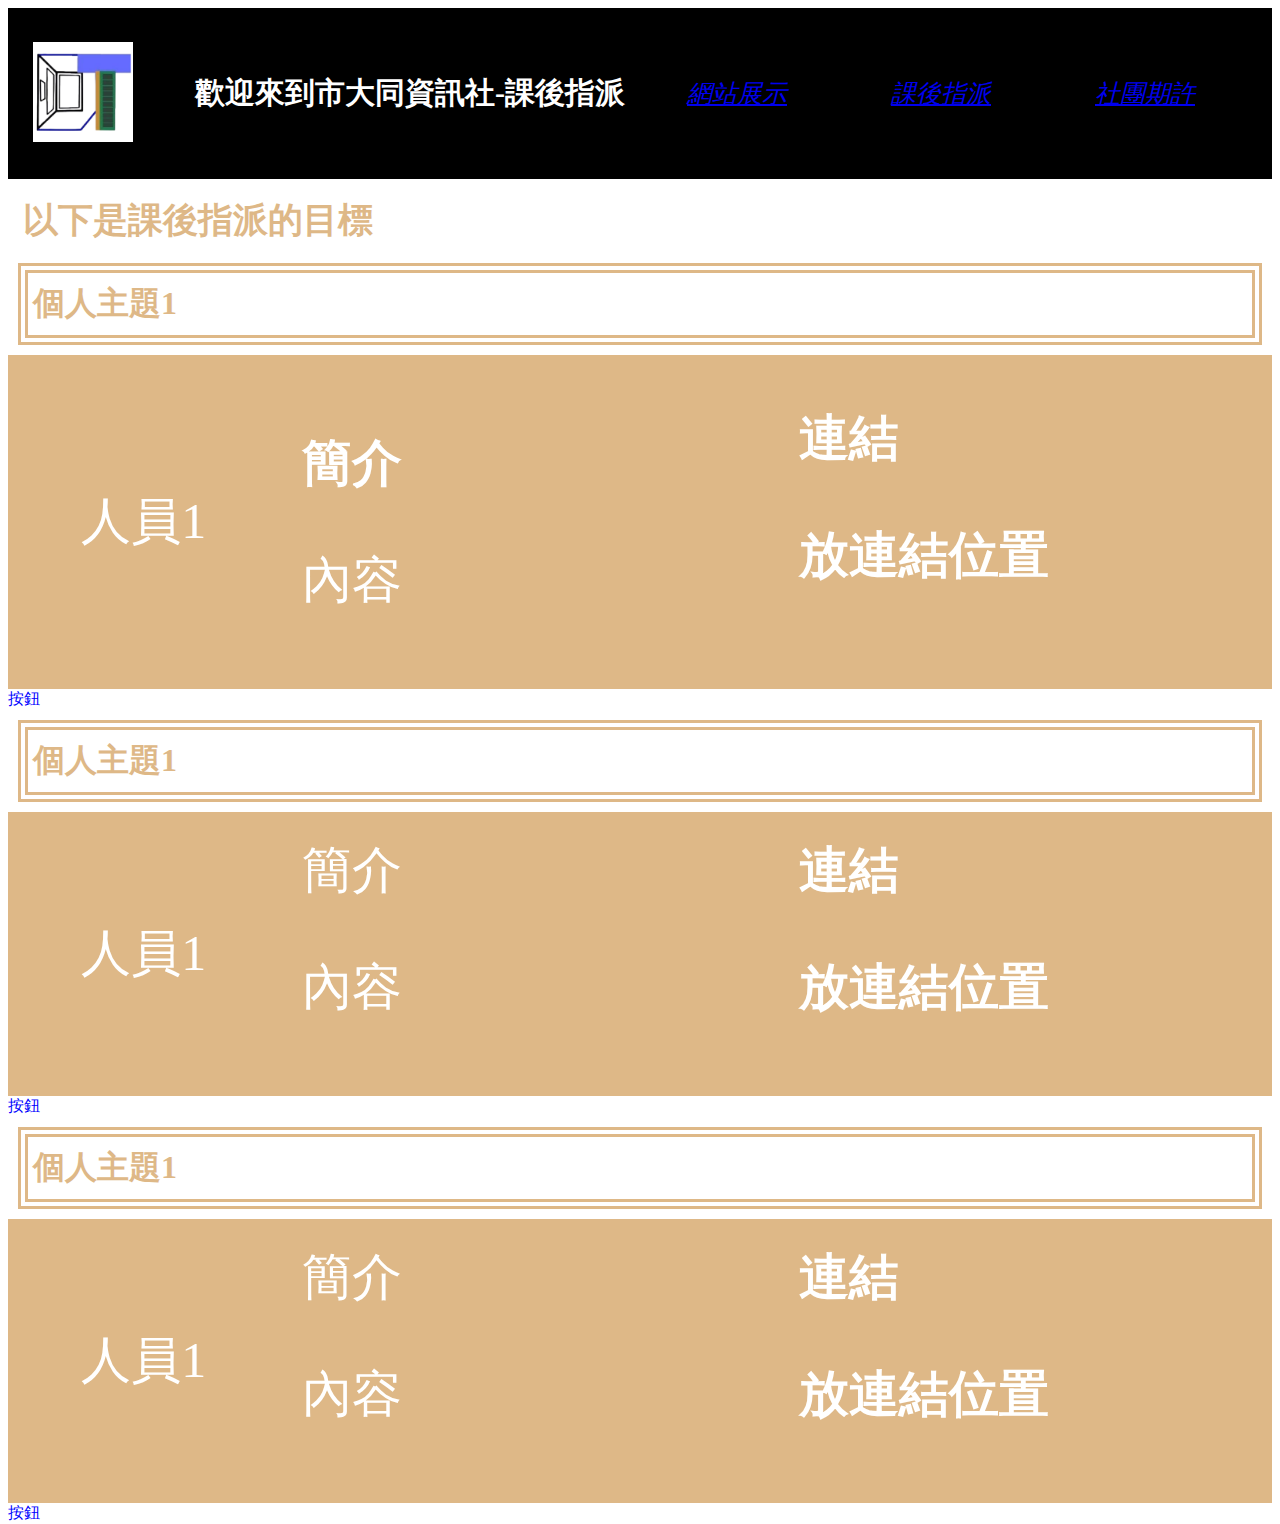
==== index2.html @ 3e3e91fc "4/11 存" ====
<!DOCTYPE html>
<html>
  <head>
    <title>資訊社</title>
    <link rel="stylesheet" type="text/css" href="style.css" />
  </head>
  <body>
   <div class="container">
      <div class="title">
        <div class="p3">
          <img src="i1.ico" width="100px" />
        </div>
          <div class="p2"><p><b>歡迎來到市大同資訊社-課後指派</b></p></div>
        <div class="ti1"><i><a href="index.html">網站展示</a></i></div>
        <div class="ti2"><i><a href="index2.html">課後指派</a></i></div>
        <div class="ti3"><i><a href="index3.html">社團期許</a></i></div>
      </div>
    </div>
    <h1 id="space">welcome</h1>
    <h1 id="haha2">以下是課後指派的目標</h1>
    <h1 id="haha">個人主題1</h1>
    <div class="container">
      <div class="title1">
        <div class="p1">
         <p>人員1</p>
        </div>
        <div class="ti4"><b><p>簡介</p></b>
          <p>內容</p>
        </div>
        <div class="ti6"><b>連結</b>
          <P><b>放連結位置</b></P>
        </div>
      </div>
      <div class="btn" onclick="toggle_info1();">按鈕</div>
      <div id="cat1" class="invisible"><a href="https://fureverkids.net/%E6%B3%A2%E6%96%AF%E8%B2%93/">點擊傳送</a></div>
      <h1 id="haha">個人主題1</h1>
    <div class="container">
      <div class="title1">
        <div class="p1">
         <p>人員1</p>
        </div>
        <div class="ti4">簡介
          <p>內容</p>
        </div>
        <div class="ti6"><b>連結</b>
          <P><b>放連結位置</b></P>
        </div>
      </div>
      <div class="btn" onclick="toggle_info1();">按鈕</div>
      <div id="cat1" class="invisible"><a href="https://fureverkids.net/%E6%B3%A2%E6%96%AF%E8%B2%93/">點擊傳送</a></div>
      <h1 id="haha">個人主題1</h1>
    <div class="container">
      <div class="title1">
        <div class="p1">
         <p>人員1</p>
        </div>
        <div class="ti4">簡介
          <p>內容</p>
        </div>
        <div class="ti6"><b>連結</b>
          <P><b>放連結位置</b></P>
        </div>
      </div>
      <div class="btn" onclick="toggle_info1();">按鈕</div>
      <div id="cat1" class="invisible"><a href="https://fureverkids.net/%E6%B3%A2%E6%96%AF%E8%B2%93/">點擊傳送</a></div>
  </body>
</html>
---- style.css ----
body {
  background-color: hwb(175 25% 17% / 0);
}
ul {
  list-style-type: url("123.png");
}
ol {
  list-style-image: url("123.png");
}
.red {
  color: red;
}
ul.intro-list li li {
  color: rgb(241, 232, 232);
}
a:visited {
  color: white;
}
.a{
  color:white;
}
#a:hover{
  color:blue;
}
.a1 {
  color: aliceblue;
}
a1:visited {
  color: aliceblue;
}
#haha {
  padding: 9px 5px 9px 5px;
  border: 10px double burlywood;
  margin: 10px;
  color: burlywood;
}
#haha2{
  padding: 9px 5px 9px 5px;
  border: 10px  burlywood;
  margin: 10px;
  color: burlywood;
  font-size: 35px;
}
#space {
  padding: 50px 5px 50px 5px;
  color: rgba(240, 248, 255, 0);
}
.div1 {
  color: crimson;
  padding: 9px 5px 9px 5px;
  border: 5px double yellow;
  margin: 0 auto;
  width: 50%;
}
.fake {
  background-color: rgb(18, 81, 136);
  height: 100px;
}
.container {
  background-color: rgba(128, 197, 238, 0.808);
  height: 0px;
  position: sticky;
}
.cat picture {
  display: flex;
  background-color: blue;
  width: 200px;
  margin: 0 auto;
  padding: 300px;
}
/*img {
  position: sticky;
  top: 0;
}*/

.container1 {
  display: flex;
  background-color: blue;
  width: 200px;
  margin: 0 auto;
  padding: 50px;
  /*flex-wrap: wrap;
  flex-direction: row;
  justify-content: space-evenly;
  align-items: center;*/
}
.item {
  background-color: aqua;
  width: 100px;
  font-size: 36px;
  height: 50px;
  text-align: center;
  margin: 10px;
  padding: 10px;
  color: rgb(20, 19, 19);
  /*flex-grow: 2;*/
  /*flex-shrink: 0;*/
}
.item2 {
  background-color: aqua;
  width: 100px;
  height: 50px;
  font-size: 36px;
  text-align: center;
  margin: 10px;
  padding: 10px;
  color: crimson;
  /*flex-grow: 1;*/
}
.item3 {
  background-color: aqua;
  height: 50px;
  width: 100px;
  font-size: 36px;
  text-align: center;
  margin: 10px;
  padding: 10px;
  color: crimson;
}
.title {
  display: flex;
  background-color: black;
  width: auto;
  margin: 0 auto;
  padding: 25px;
  justify-content: flex-end;
  align-items: center;
}
.title1 {
  display: flex;
  flex-basis:auto;
  background-color: burlywood;
  width: auto;
  margin: 0 auto;
  padding: 25px;
  justify-content: flex-end;
  align-items: center;
}
.ti1 {
  width: auto;
  color: white;
  font-size: 25px;
  margin: auto;
}
.ti2 {
  width: auto;
  color: white;
  font-size: 25px;
  margin: auto;
}
.ti3 {
  width: auto;
  color: white;
  font-size: 25px;
  margin: auto;
}
.ti4 {
  width: 400px;
  color: white;
  font-size: 50px;
  margin-left: auto;
  margin-right:auto ;
}
.ti5 {
  width: 400px;
  color: white;
  font-size: 50px;
}
.ti6 {
  width: 400px;
  color: white;
  font-size: 50px;
  margin-left: auto;
  margin-right:auto ;
}
.p1 {
  margin-left: auto;
  font-size: 50px;
  color:white;
  margin-right:auto ;
}
.p2{
  margin-left:auto;
  color: white;
  padding:10px;
  font-size: 30px;
  width: auto;
}
.p3{
  flex-basis: 100px;
  margin-right: 0px;
}
.btn {
  color: blue;
  width: 300px;
  cursor: pointer;
}
.invisible {
  display: none;
}
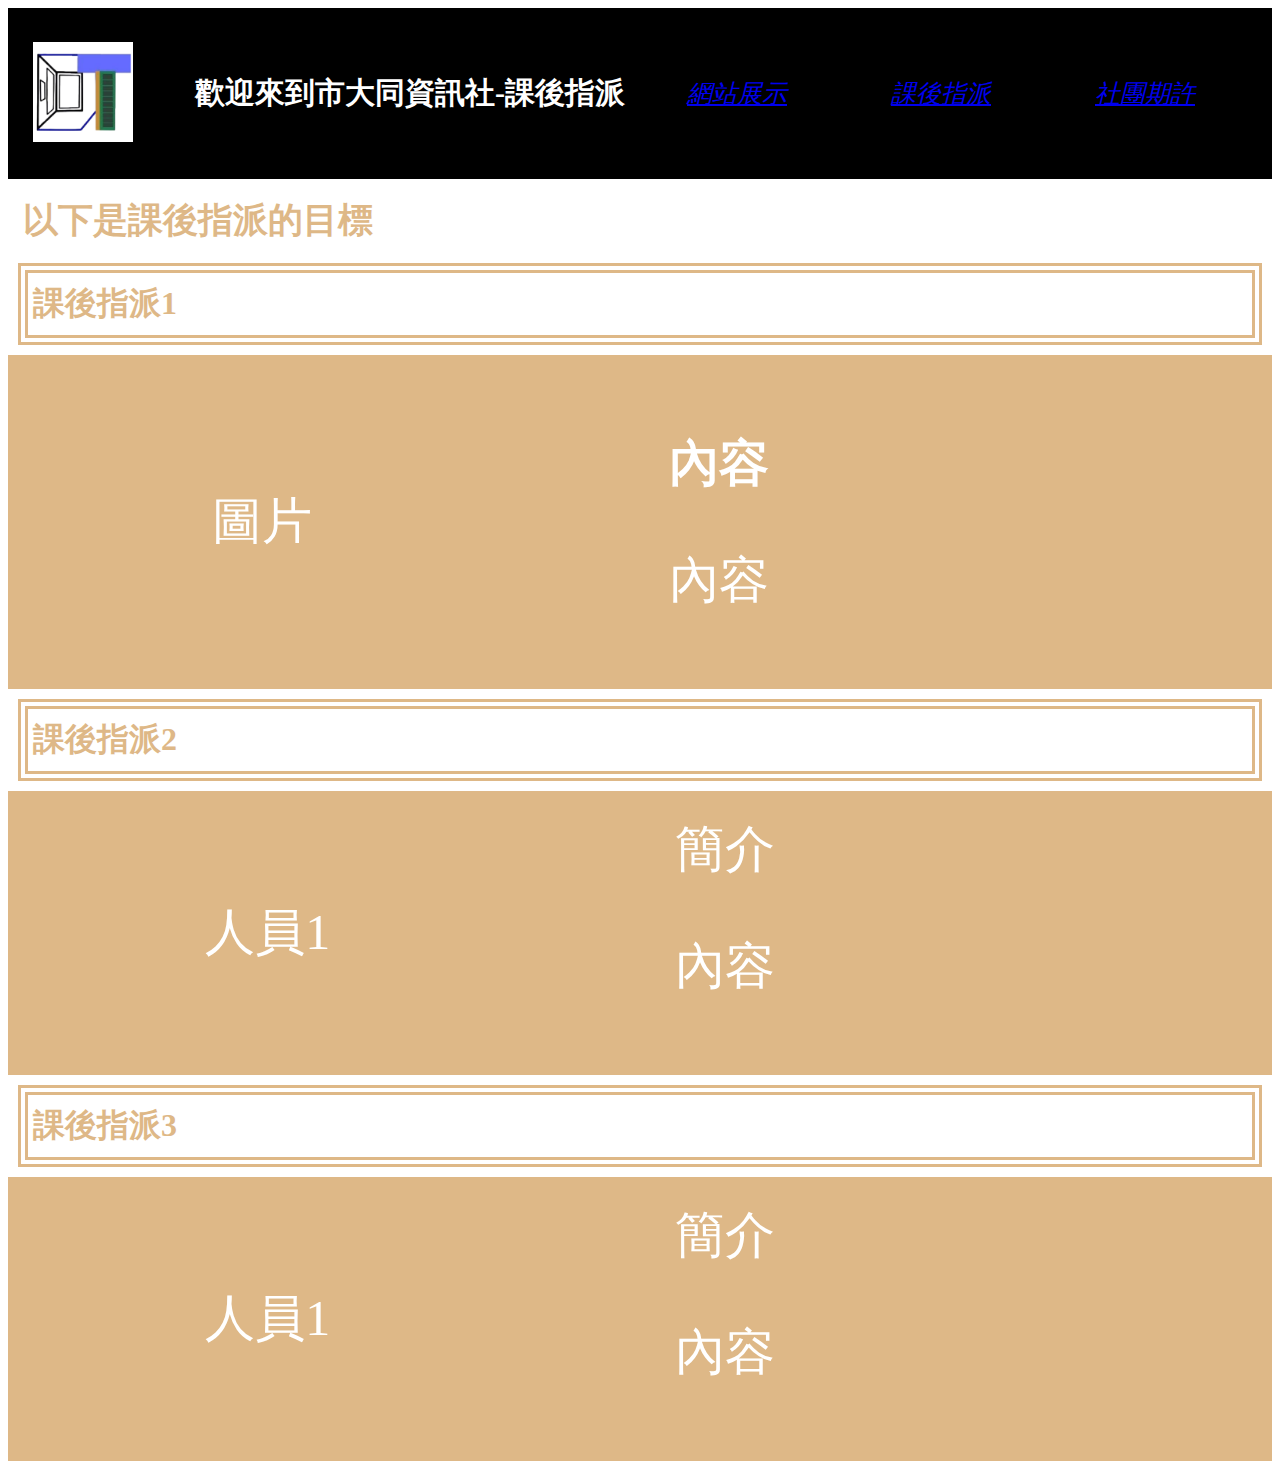
==== commit e4ea7783: "4/23 進度" ====
--- a/index2.html
+++ b/index2.html
@@ -18,22 +18,17 @@
     </div>
     <h1 id="space">welcome</h1>
     <h1 id="haha2">以下是課後指派的目標</h1>
-    <h1 id="haha">個人主題1</h1>
+    <h1 id="haha">課後指派1</h1>
     <div class="container">
       <div class="title1">
         <div class="p1">
-         <p>人員1</p>
+         <p>圖片</p>
         </div>
-        <div class="ti4"><b><p>簡介</p></b>
+        <div class="ti4"><b><p>內容</p></b>
           <p>內容</p>
         </div>
-        <div class="ti6"><b>連結</b>
-          <P><b>放連結位置</b></P>
-        </div>
       </div>
-      <div class="btn" onclick="toggle_info1();">按鈕</div>
-      <div id="cat1" class="invisible"><a href="https://fureverkids.net/%E6%B3%A2%E6%96%AF%E8%B2%93/">點擊傳送</a></div>
-      <h1 id="haha">個人主題1</h1>
+      <h1 id="haha">課後指派2</h1>
     <div class="container">
       <div class="title1">
         <div class="p1">
@@ -42,13 +37,8 @@
         <div class="ti4">簡介
           <p>內容</p>
         </div>
-        <div class="ti6"><b>連結</b>
-          <P><b>放連結位置</b></P>
-        </div>
       </div>
-      <div class="btn" onclick="toggle_info1();">按鈕</div>
-      <div id="cat1" class="invisible"><a href="https://fureverkids.net/%E6%B3%A2%E6%96%AF%E8%B2%93/">點擊傳送</a></div>
-      <h1 id="haha">個人主題1</h1>
+      <h1 id="haha">課後指派3</h1>
     <div class="container">
       <div class="title1">
         <div class="p1">
@@ -57,11 +47,6 @@
         <div class="ti4">簡介
           <p>內容</p>
         </div>
-        <div class="ti6"><b>連結</b>
-          <P><b>放連結位置</b></P>
-        </div>
       </div>
-      <div class="btn" onclick="toggle_info1();">按鈕</div>
-      <div id="cat1" class="invisible"><a href="https://fureverkids.net/%E6%B3%A2%E6%96%AF%E8%B2%93/">點擊傳送</a></div>
   </body>
 </html>
--- a/style.css
+++ b/style.css
@@ -197,4 +197,21 @@
 }
 .invisible {
   display: none;
+}
+.line{
+  font-size:50px;
+  color:darkgoldenrod;
+}
+.member{
+   margin-left: auto;
+  font-size: 50px;
+  color:white;
+  margin-right:auto ;
+  flex-grow:1;
+}
+.member2{
+  margin-left: auto;
+  font-size: 50px;
+  color:white;
+  margin-right:auto ;
 }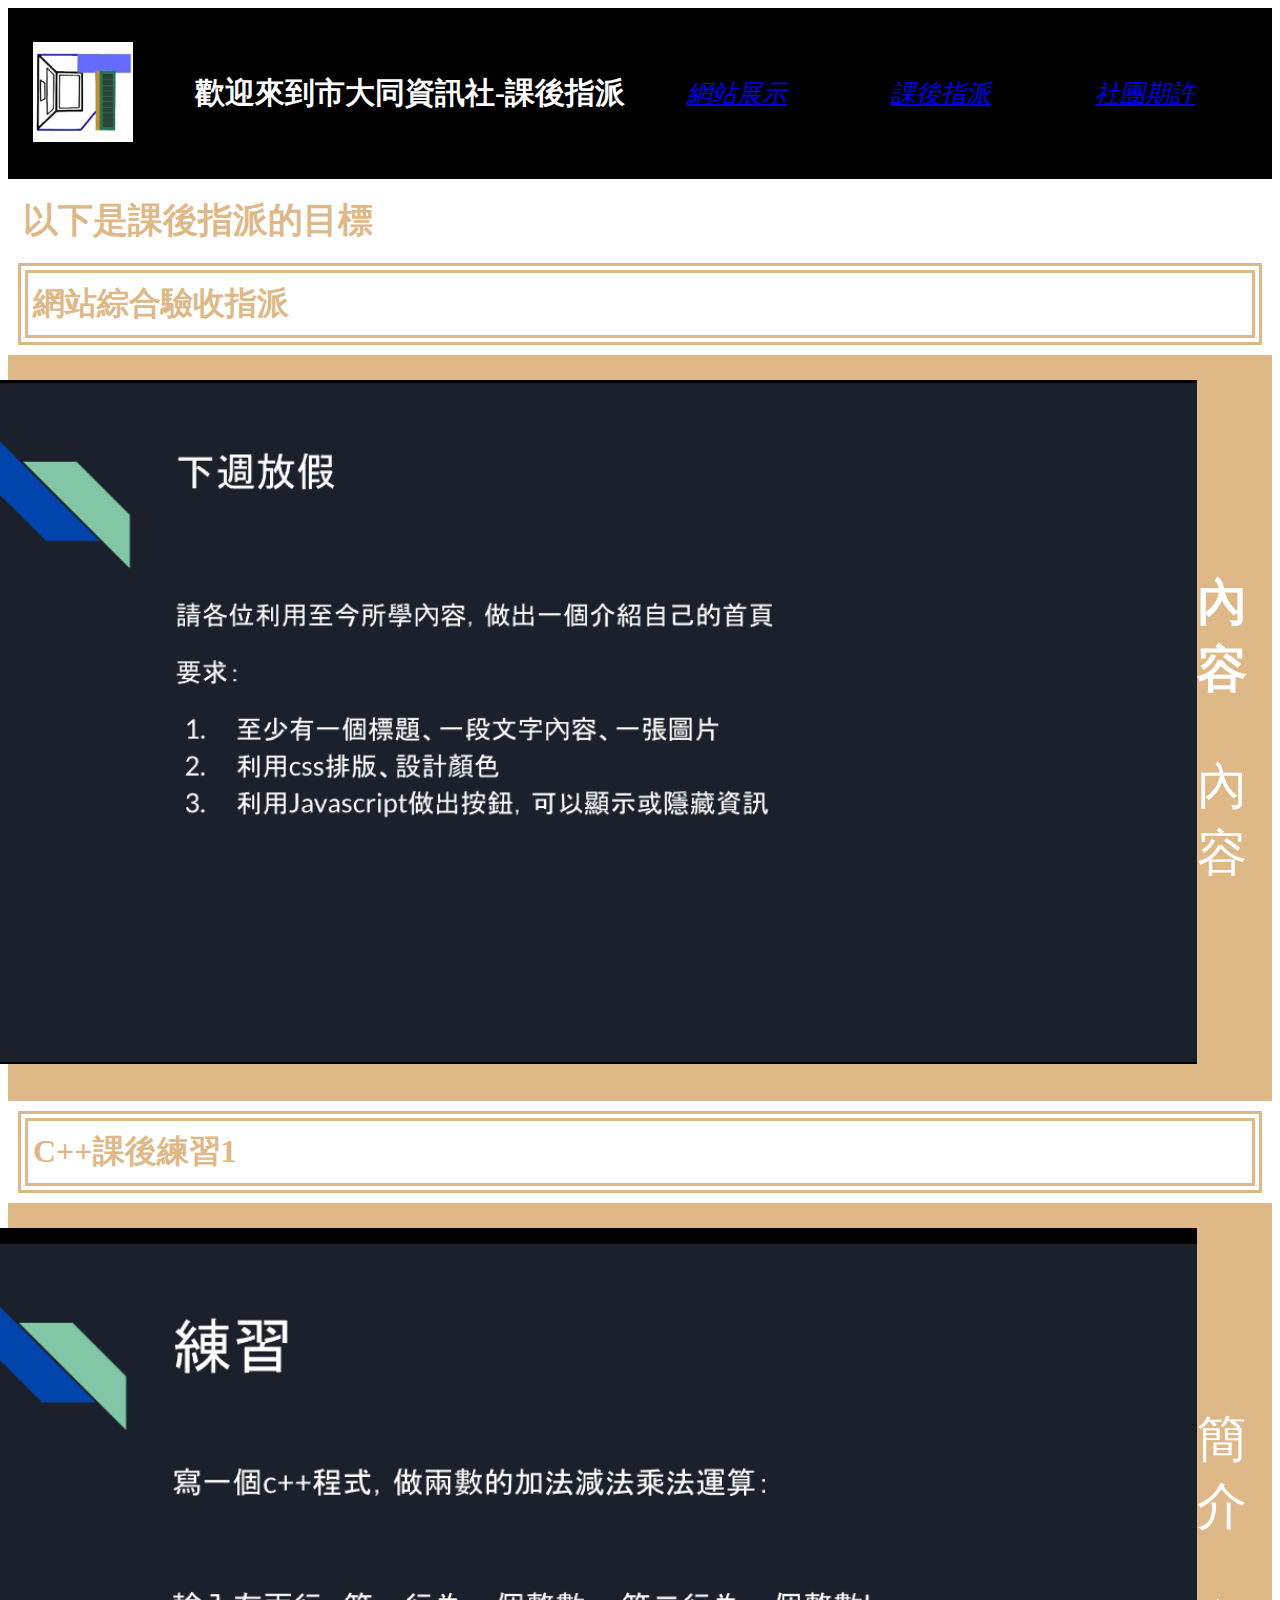
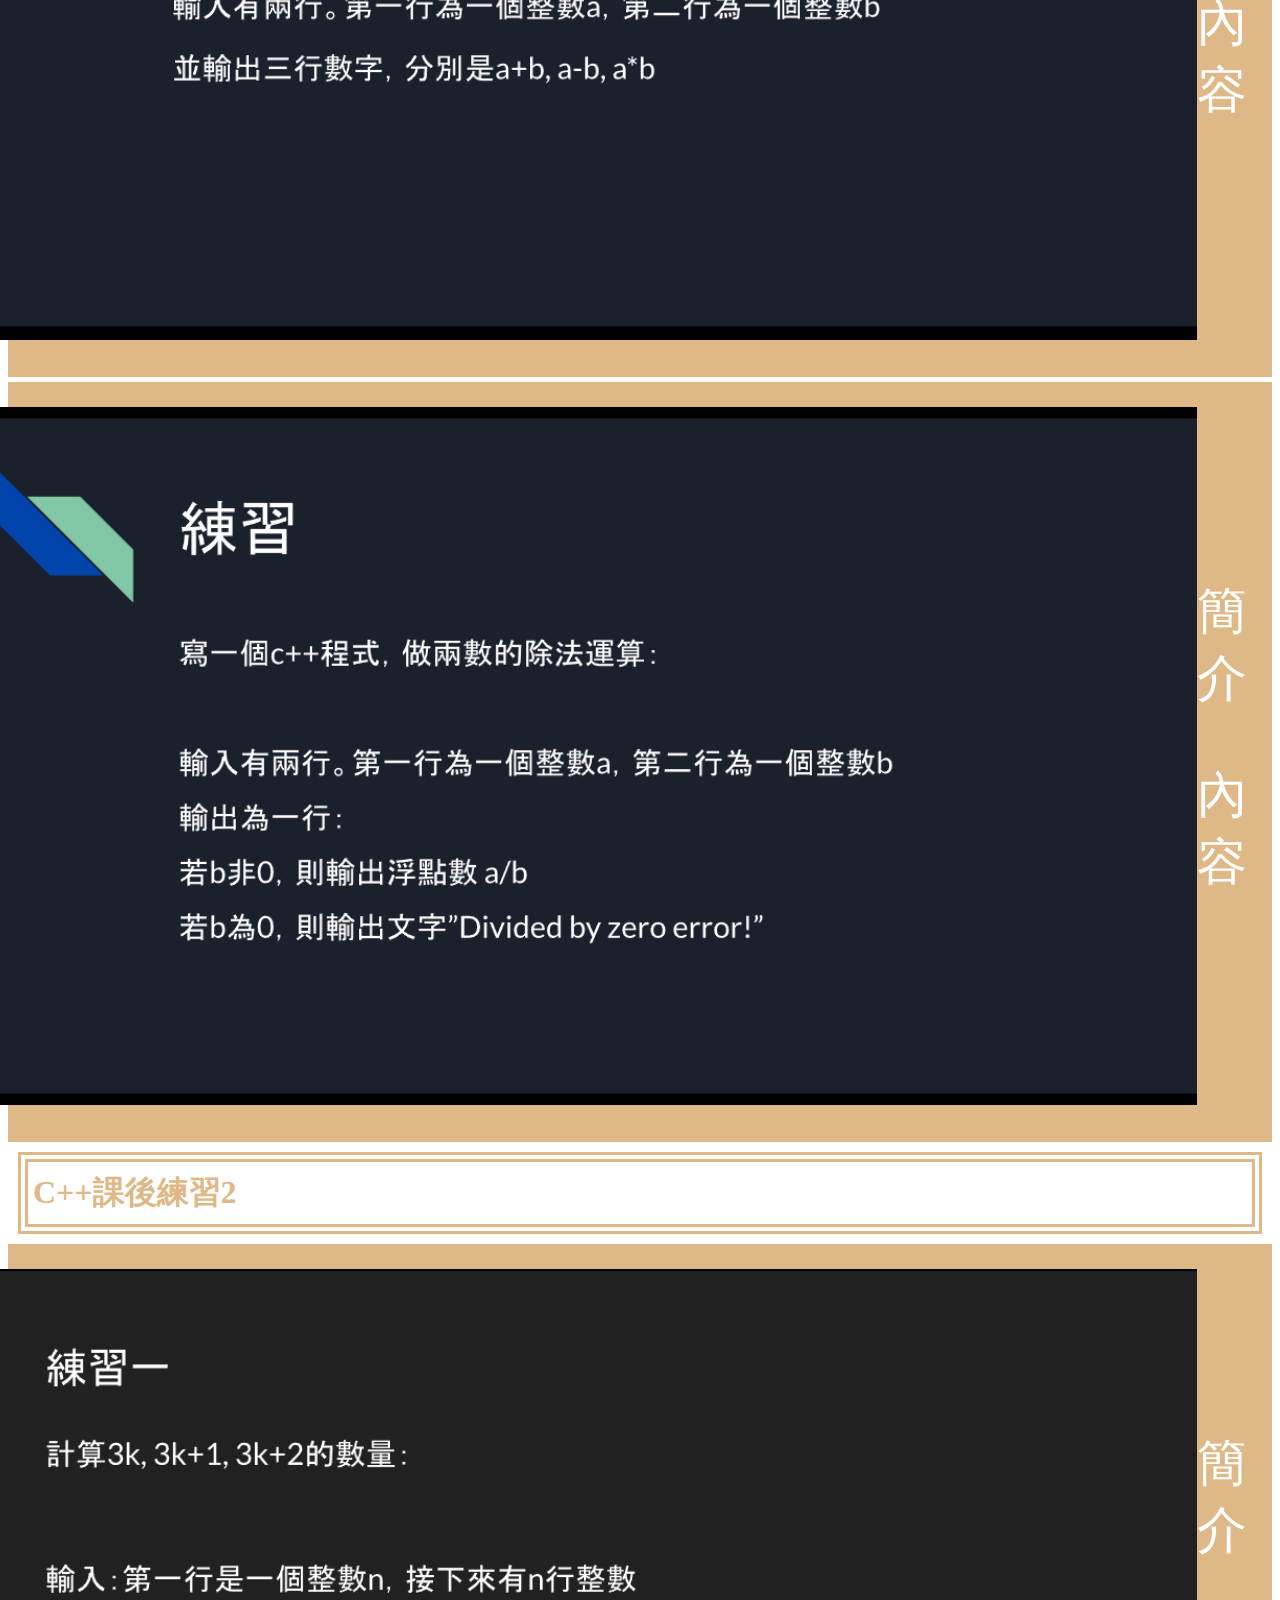
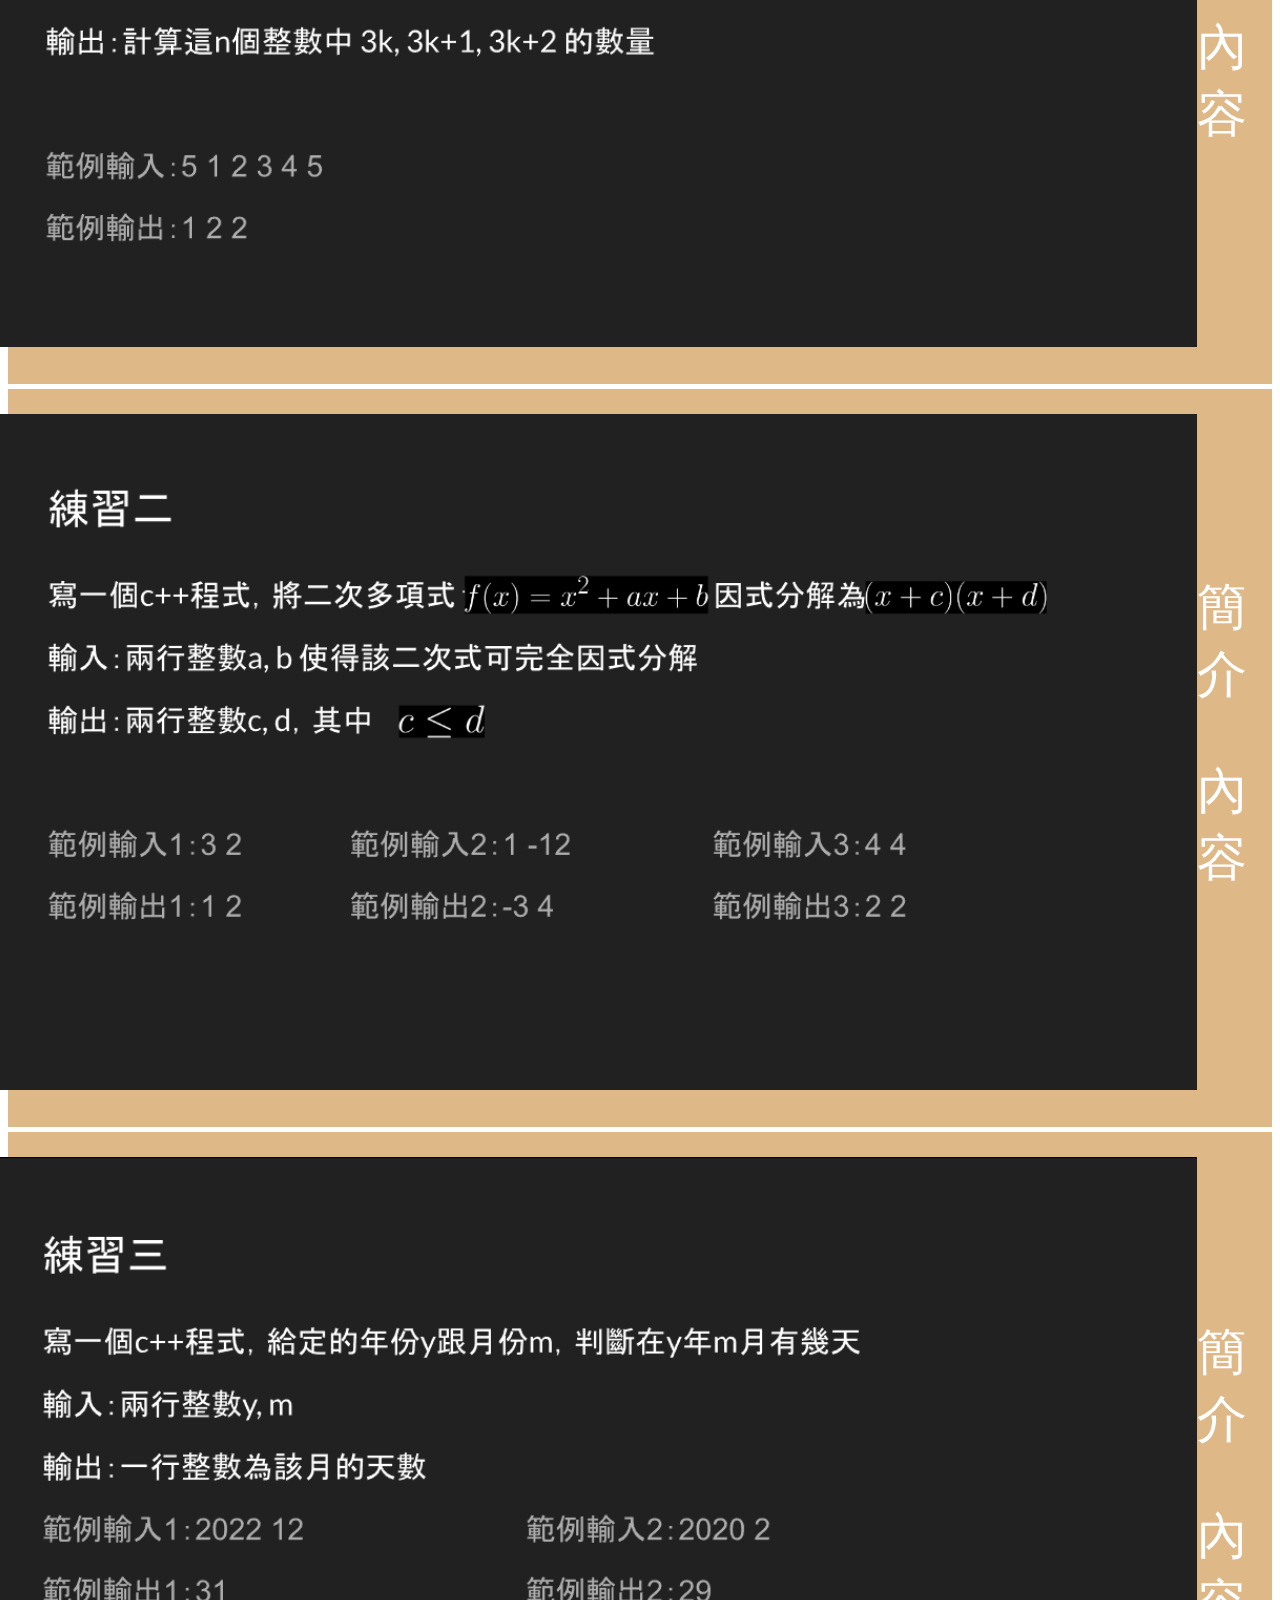
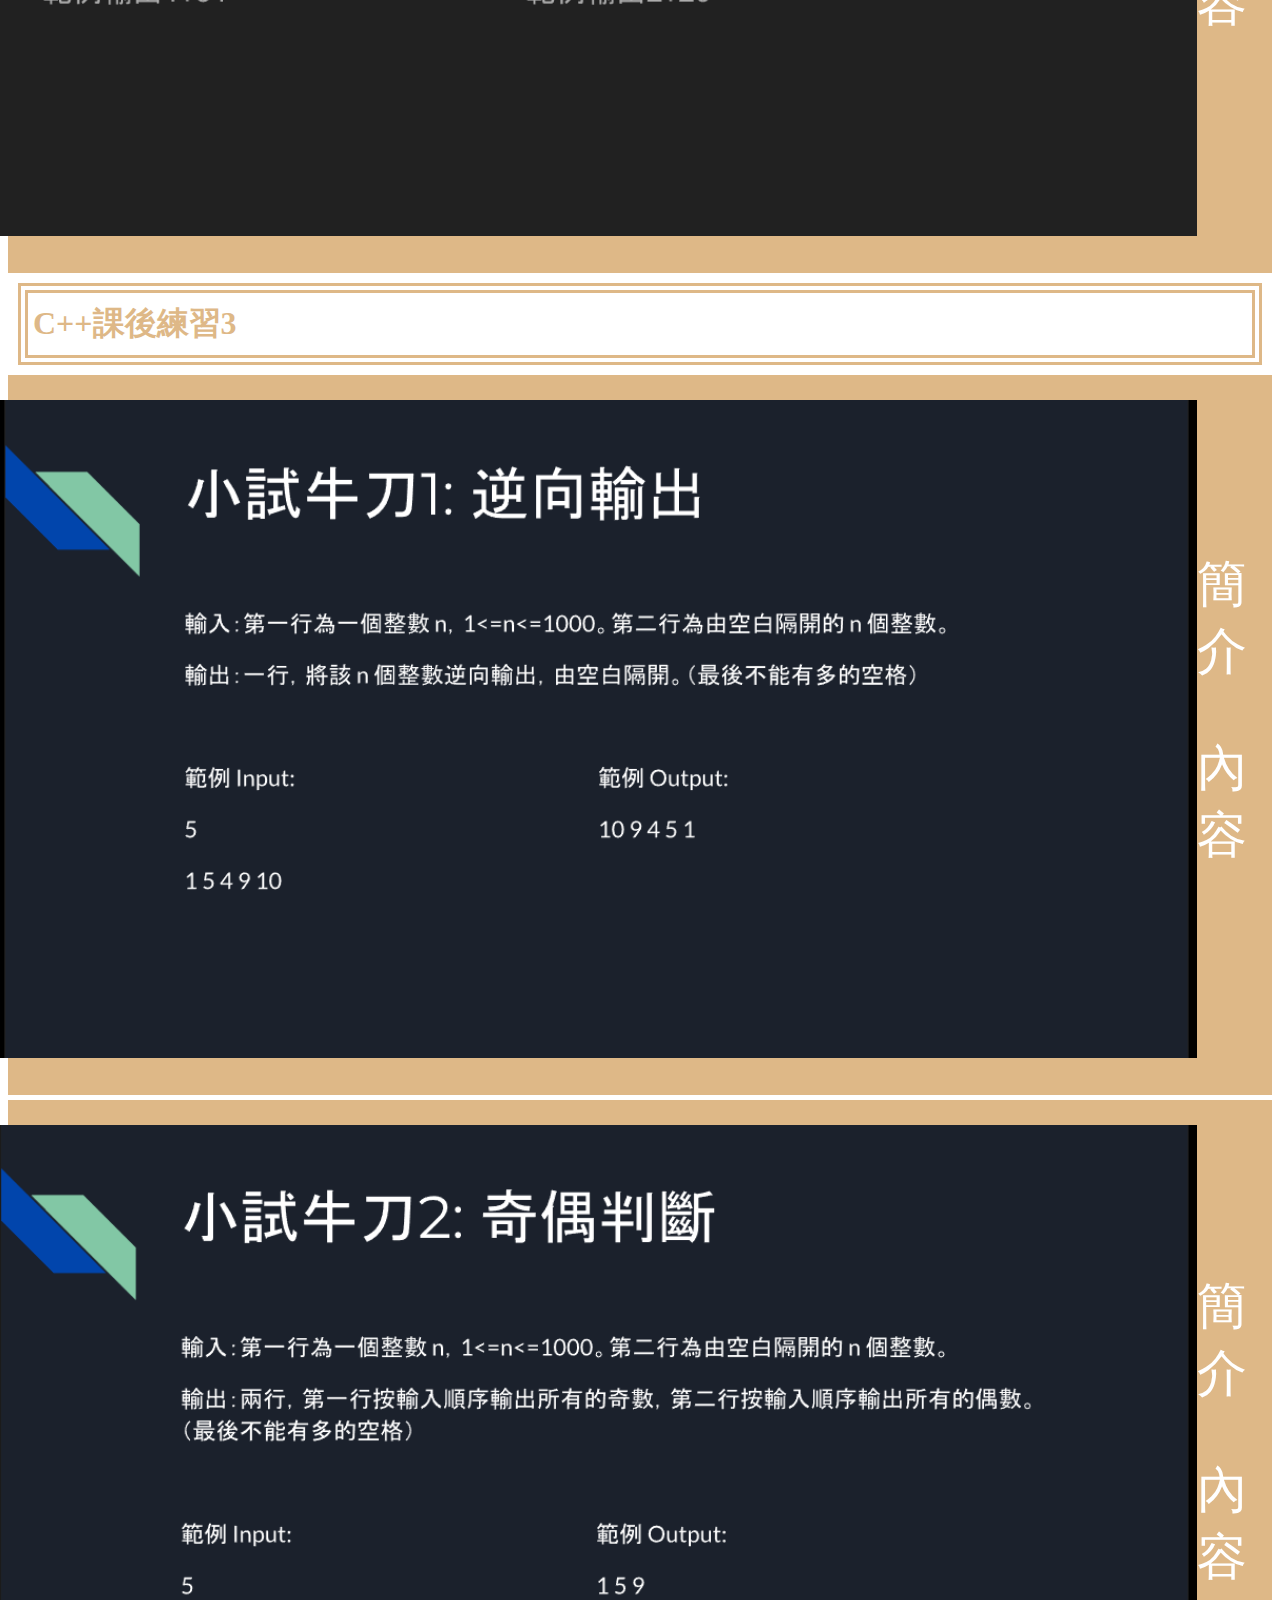
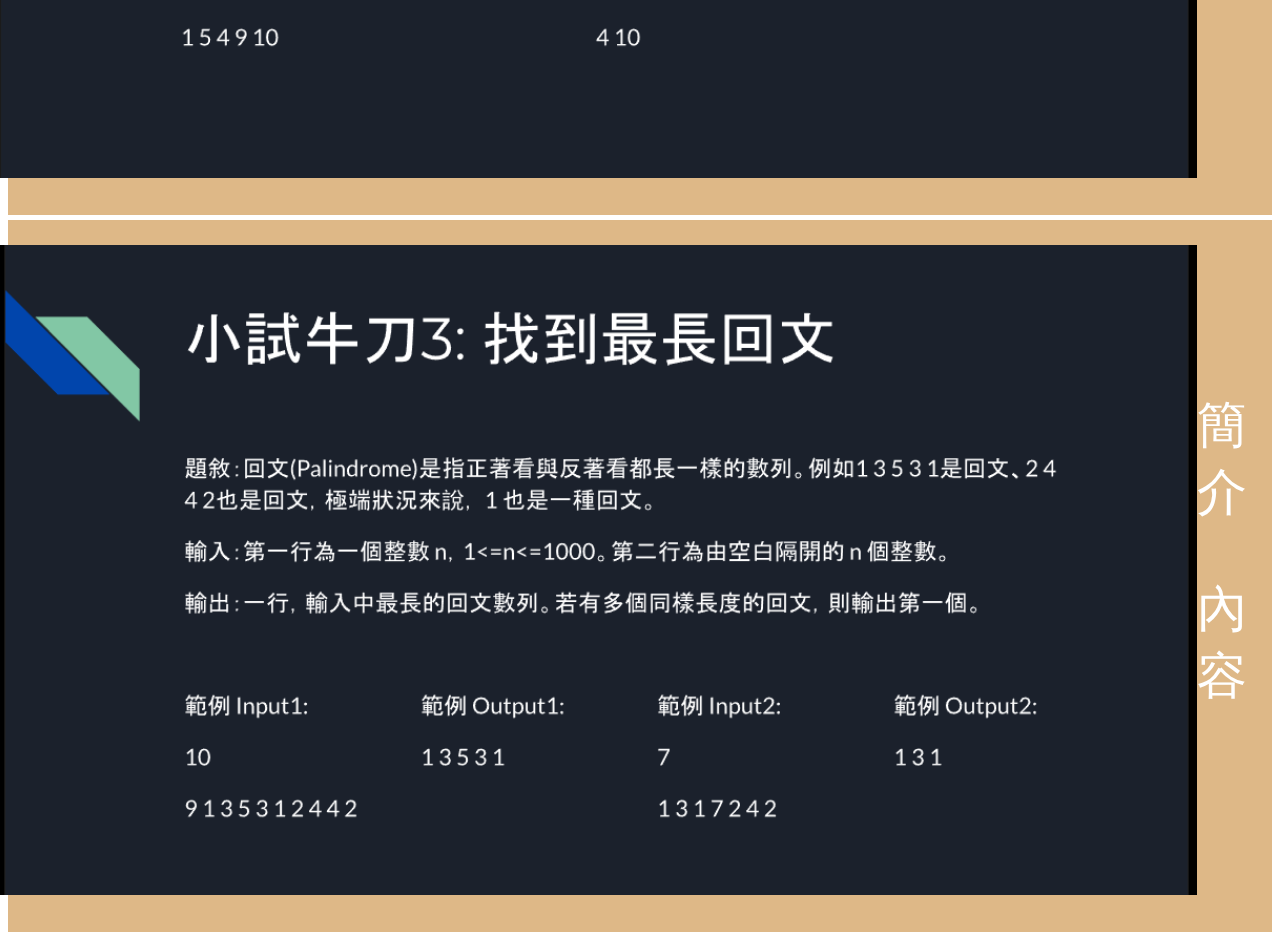
==== commit db8ed9a1: "新增2 3 分頁精緻度" ====
--- a/index2.html
+++ b/index2.html
@@ -18,35 +18,108 @@
     </div>
     <h1 id="space">welcome</h1>
     <h1 id="haha2">以下是課後指派的目標</h1>
-    <h1 id="haha">課後指派1</h1>
+    <h1 id="haha">網站綜合驗收指派</h1>
     <div class="container">
       <div class="title1">
         <div class="p1">
-         <p>圖片</p>
+         <img src="課後指派1.png" width="1200px">
         </div>
         <div class="ti4"><b><p>內容</p></b>
           <p>內容</p>
         </div>
       </div>
-      <h1 id="haha">課後指派2</h1>
+      <h1 id="haha">C++課後練習1</h1>
     <div class="container">
       <div class="title1">
         <div class="p1">
-         <p>人員1</p>
+         <img src="課後練習1.png" width="1200px">
         </div>
         <div class="ti4">簡介
           <p>內容</p>
         </div>
       </div>
-      <h1 id="haha">課後指派3</h1>
+     <!----<h1 id="haha">C++課後練習2</h1> -->
+     <div class="line2">
+     <p><b> </b></p>
+    </div>
     <div class="container">
       <div class="title1">
         <div class="p1">
-         <p>人員1</p>
+        <img src="課後練習2.png" width="1200px">
         </div>
         <div class="ti4">簡介
           <p>內容</p>
         </div>
       </div>
+      <h1 id="haha">C++課後練習2</h1>
+    <div class="container">
+      <div class="title1">
+        <div class="p1">
+         <img src="課後練習3.png" width="1200px">
+        </div>
+        <div class="ti4">簡介
+          <p>內容</p>
+        </div>
+      </div>
+     <!----<h1 id="haha">C++課後練習2</h1> -->
+     <div class="line2">
+     <p><b> </b></p>
+    </div>
+    <div class="container">
+      <div class="title1">
+        <div class="p1">
+        <img src="課後練習4.png" width="1200px">
+        </div>
+        <div class="ti4">簡介
+          <p>內容</p>
+        </div>
+      </div>
+      <div class="line2">
+        <p><b> </b></p>
+       </div>
+      <div class="container">
+        <div class="title1">
+          <div class="p1">
+          <img src="課後練習5.png" width="1200px">
+          </div>
+          <div class="ti4">簡介
+            <p>內容</p>
+          </div>
+        </div>
+        <h1 id="haha">C++課後練習3</h1>
+    <div class="container">
+      <div class="title1">
+        <div class="p1">
+         <img src="課後練習6.png" width="1200px">
+        </div>
+        <div class="ti4">簡介
+          <p>內容</p>
+        </div>
+      </div>
+     <!----<h1 id="haha">C++課後練習2</h1> -->
+     <div class="line2">
+     <p><b> </b></p>
+    </div>
+    <div class="container">
+      <div class="title1">
+        <div class="p1">
+        <img src="課後練習7.png" width="1200px">
+        </div>
+        <div class="ti4">簡介
+          <p>內容</p>
+        </div>
+      </div>
+      <div class="line2">
+        <p><b> </b></p>
+       </div>
+      <div class="container">
+        <div class="title1">
+          <div class="p1">
+          <img src="課後練習8.png" width="1200px">
+          </div>
+          <div class="ti4">簡介
+            <p>內容</p>
+          </div>
+        </div>
   </body>
 </html>
--- a/style.css
+++ b/style.css
@@ -18,15 +18,6 @@
 }
 .a{
   color:white;
-}
-#a:hover{
-  color:blue;
-}
-.a1 {
-  color: aliceblue;
-}
-a1:visited {
-  color: aliceblue;
 }
 #haha {
   padding: 9px 5px 9px 5px;
@@ -202,6 +193,10 @@
   font-size:50px;
   color:darkgoldenrod;
 }
+.line2{
+  font-size:5px;
+  color: dark
+}
 .member{
    margin-left: auto;
   font-size: 50px;
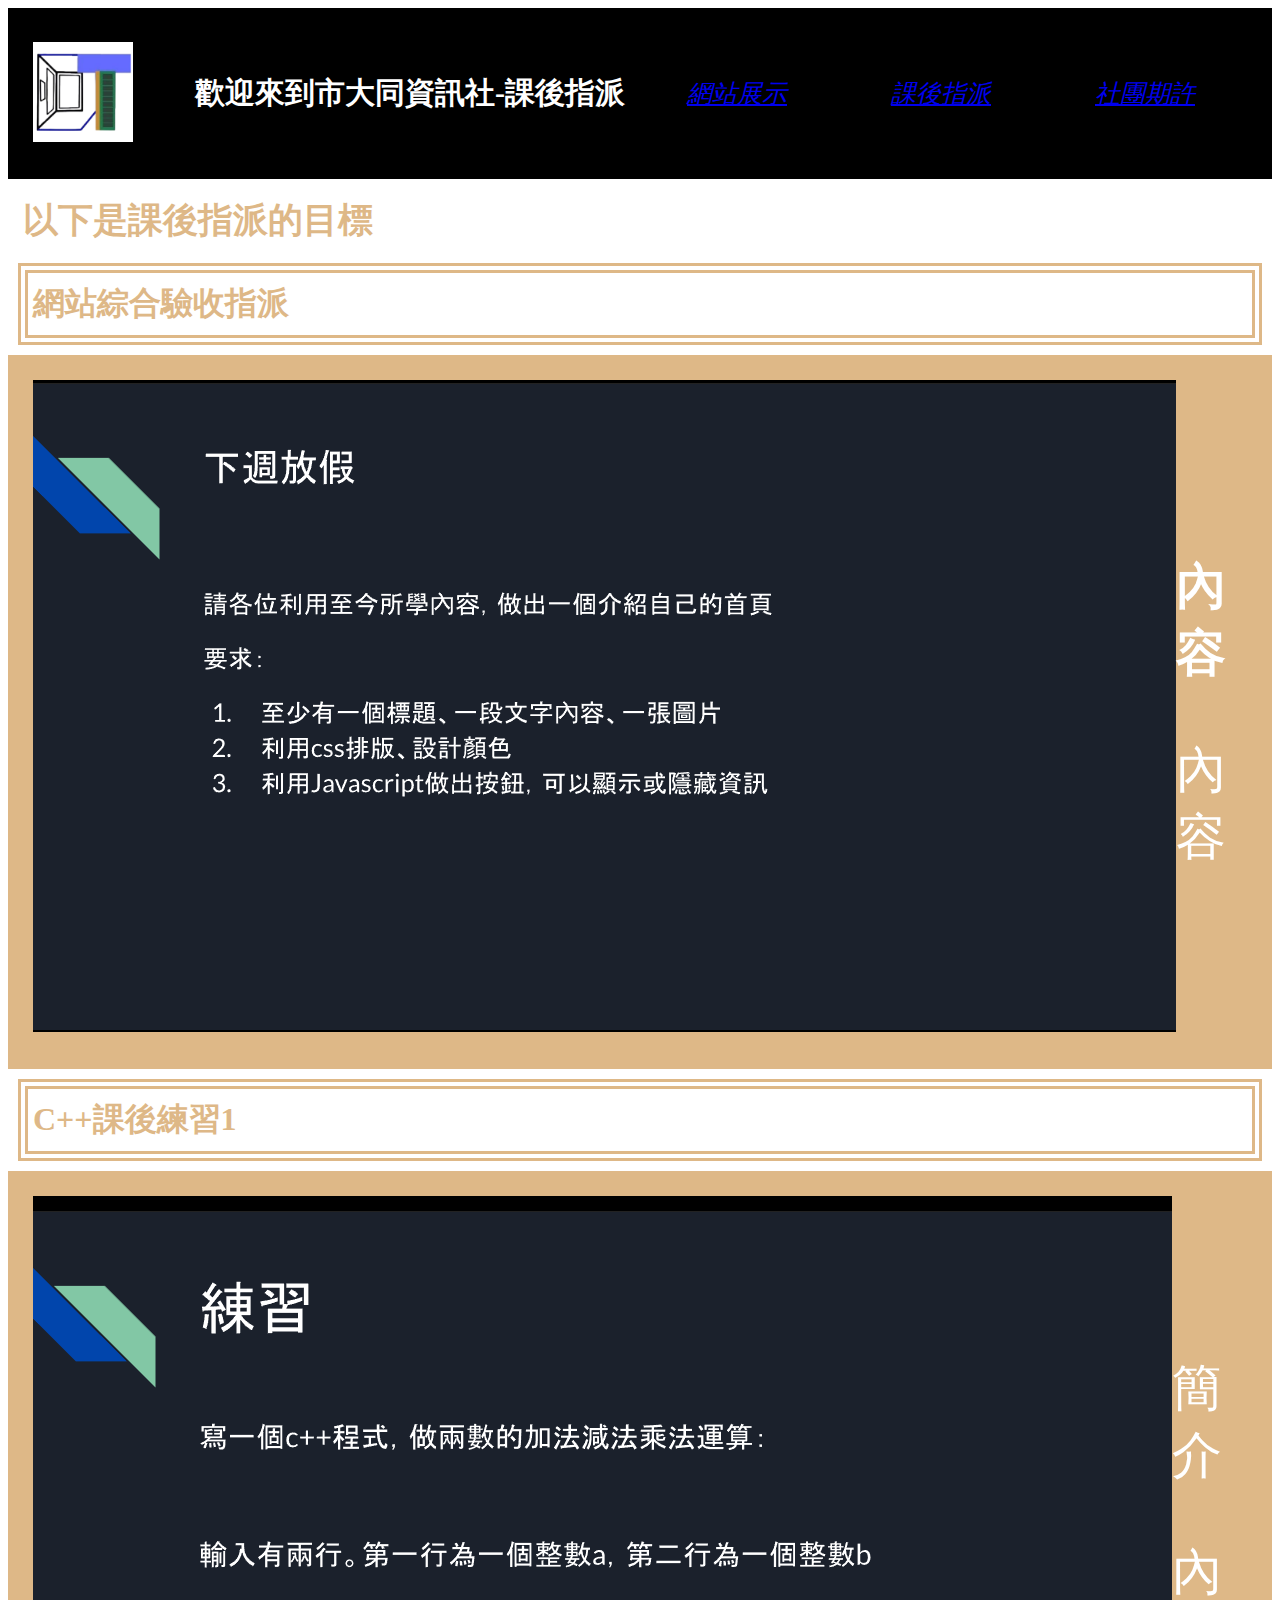
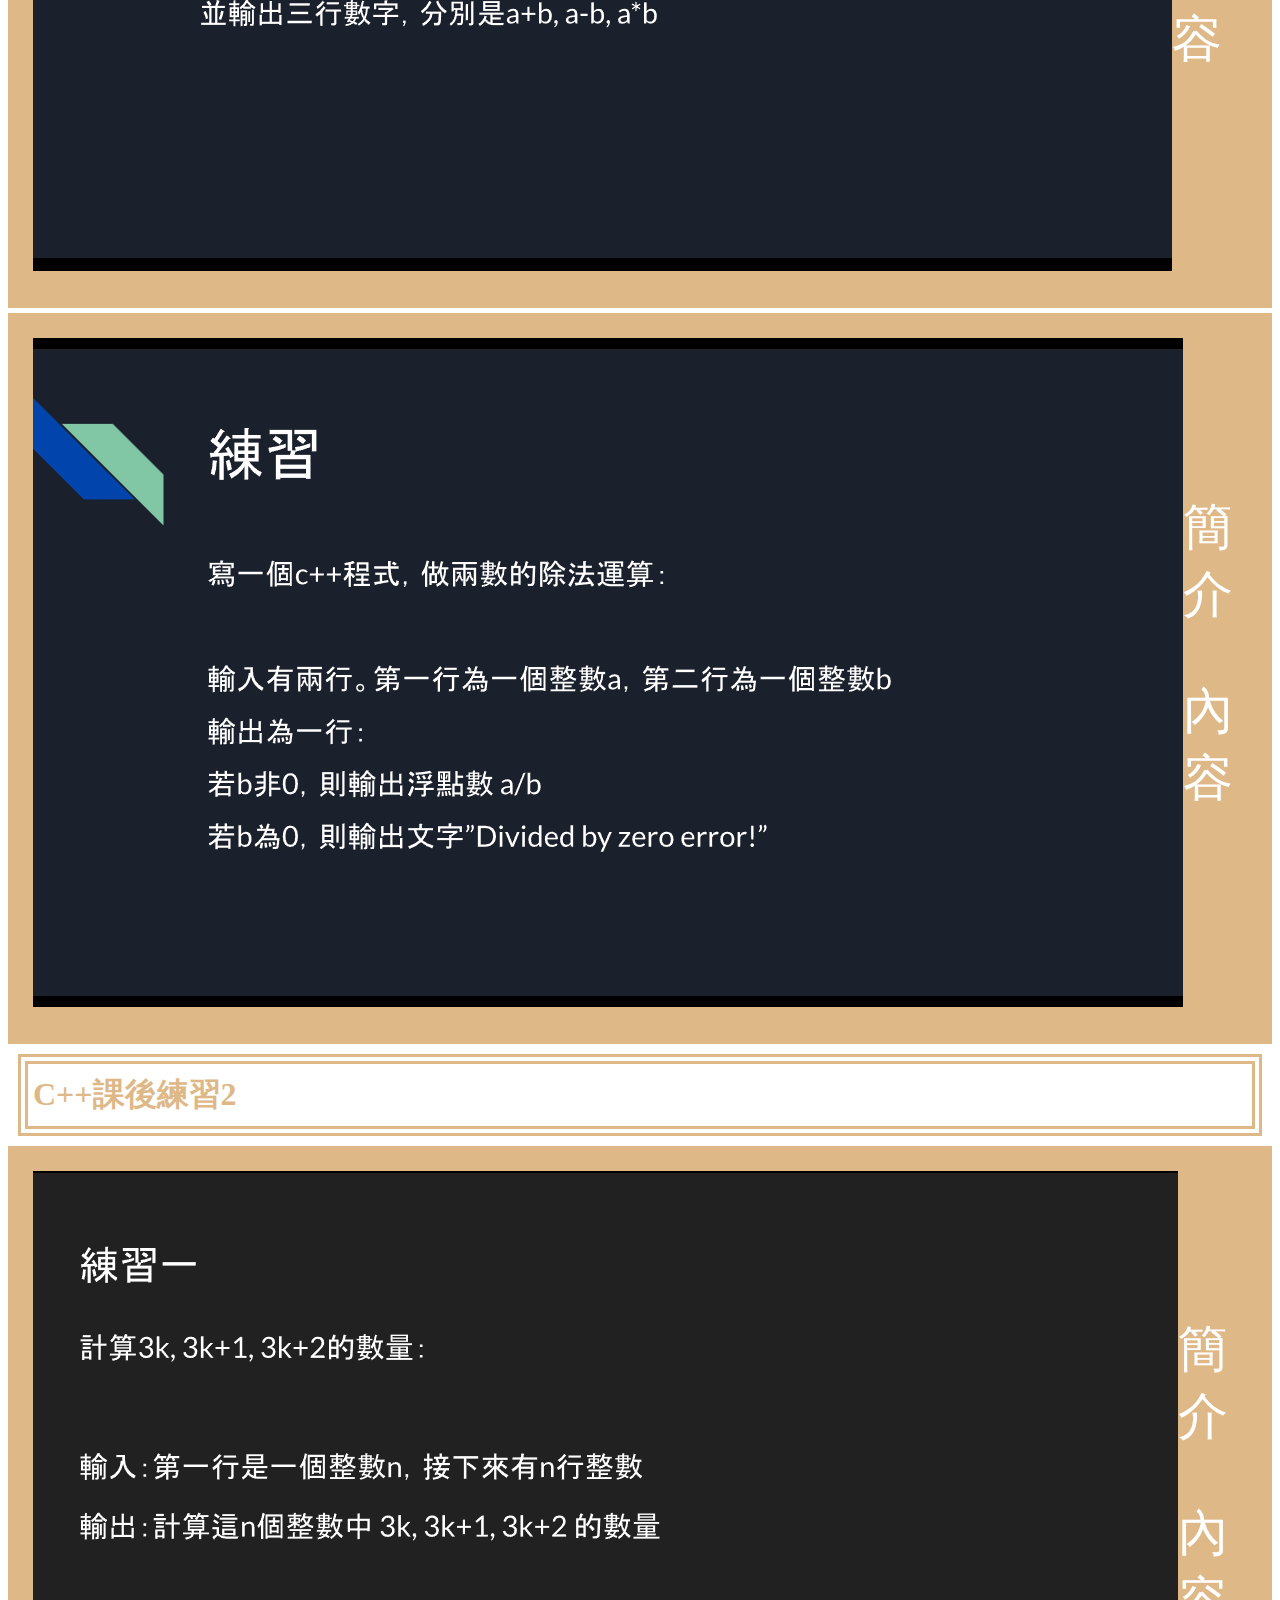
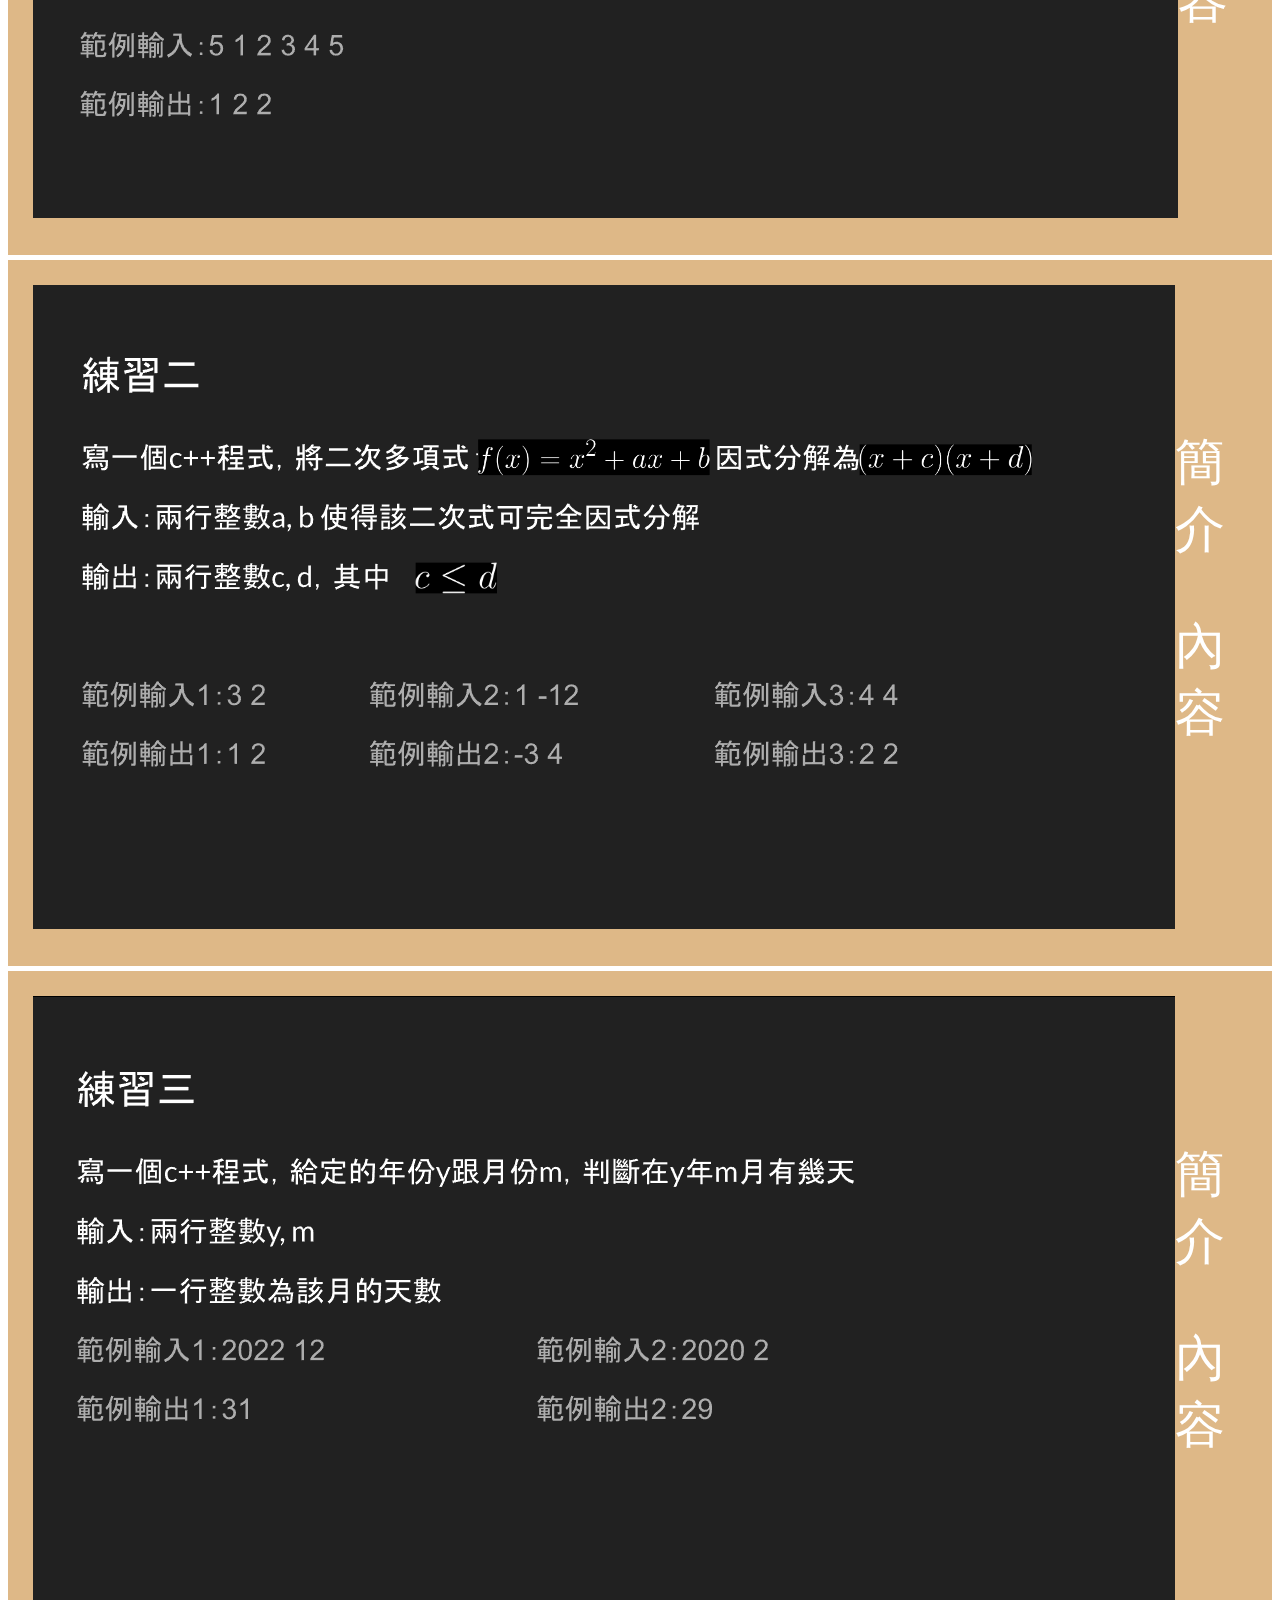
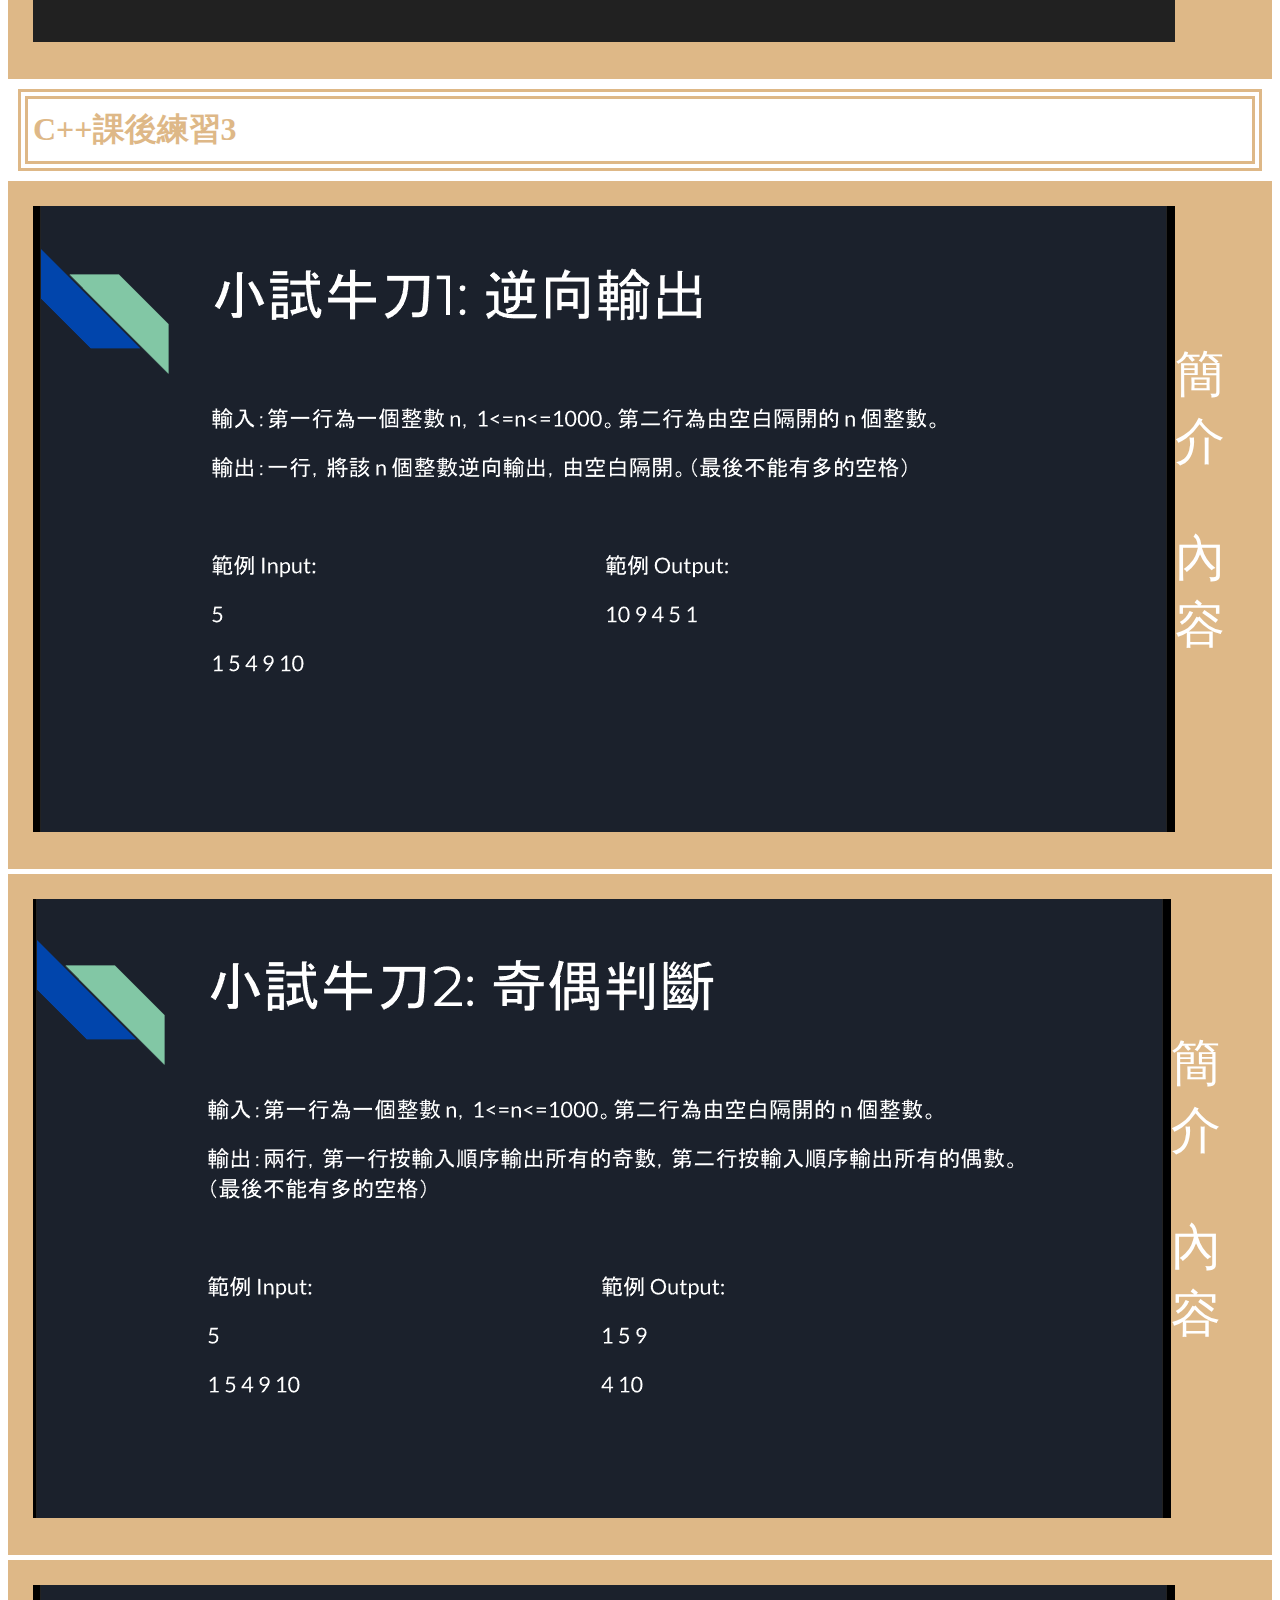
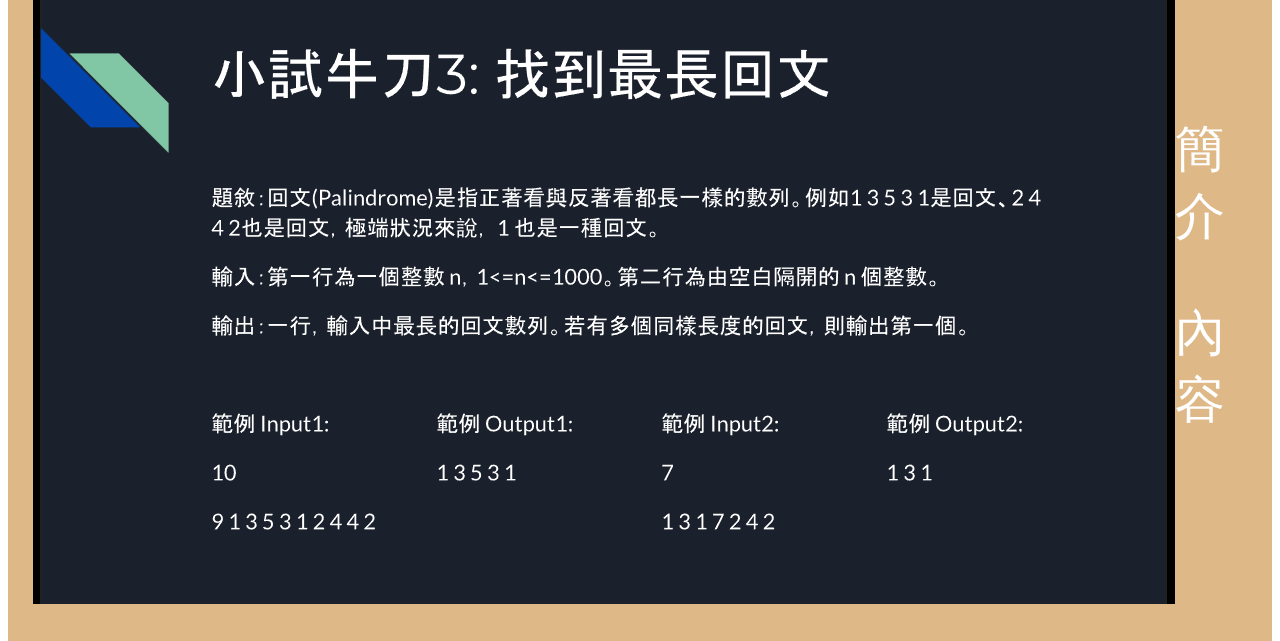
==== commit 87621c72: "調整圖片" ====
--- a/index2.html
+++ b/index2.html
@@ -22,7 +22,7 @@
     <div class="container">
       <div class="title1">
         <div class="p1">
-         <img src="課後指派1.png" width="1200px">
+         <img src="課後指派1.png" width=auto>
         </div>
         <div class="ti4"><b><p>內容</p></b>
           <p>內容</p>
@@ -32,7 +32,7 @@
     <div class="container">
       <div class="title1">
         <div class="p1">
-         <img src="課後練習1.png" width="1200px">
+         <img src="課後練習1.png" width=auto>
         </div>
         <div class="ti4">簡介
           <p>內容</p>
@@ -45,7 +45,7 @@
     <div class="container">
       <div class="title1">
         <div class="p1">
-        <img src="課後練習2.png" width="1200px">
+        <img src="課後練習2.png" width=auto>
         </div>
         <div class="ti4">簡介
           <p>內容</p>
@@ -55,7 +55,7 @@
     <div class="container">
       <div class="title1">
         <div class="p1">
-         <img src="課後練習3.png" width="1200px">
+         <img src="課後練習3.png" width=auto>
         </div>
         <div class="ti4">簡介
           <p>內容</p>
@@ -68,7 +68,7 @@
     <div class="container">
       <div class="title1">
         <div class="p1">
-        <img src="課後練習4.png" width="1200px">
+        <img src="課後練習4.png" width=auto>
         </div>
         <div class="ti4">簡介
           <p>內容</p>
@@ -80,7 +80,7 @@
       <div class="container">
         <div class="title1">
           <div class="p1">
-          <img src="課後練習5.png" width="1200px">
+          <img src="課後練習5.png" width=auto>
           </div>
           <div class="ti4">簡介
             <p>內容</p>
@@ -89,9 +89,9 @@
         <h1 id="haha">C++課後練習3</h1>
     <div class="container">
       <div class="title1">
-        <div class="p1">
-         <img src="課後練習6.png" width="1200px">
-        </div>
+          <div class="p1">
+          <img src="課後練習6.png" width=auto>
+         </div>
         <div class="ti4">簡介
           <p>內容</p>
         </div>
@@ -103,7 +103,7 @@
     <div class="container">
       <div class="title1">
         <div class="p1">
-        <img src="課後練習7.png" width="1200px">
+        <img src="課後練習7.png" width=auto>
         </div>
         <div class="ti4">簡介
           <p>內容</p>
@@ -115,7 +115,7 @@
       <div class="container">
         <div class="title1">
           <div class="p1">
-          <img src="課後練習8.png" width="1200px">
+          <img src="課後練習8.png" width=auto>
           </div>
           <div class="ti4">簡介
             <p>內容</p>
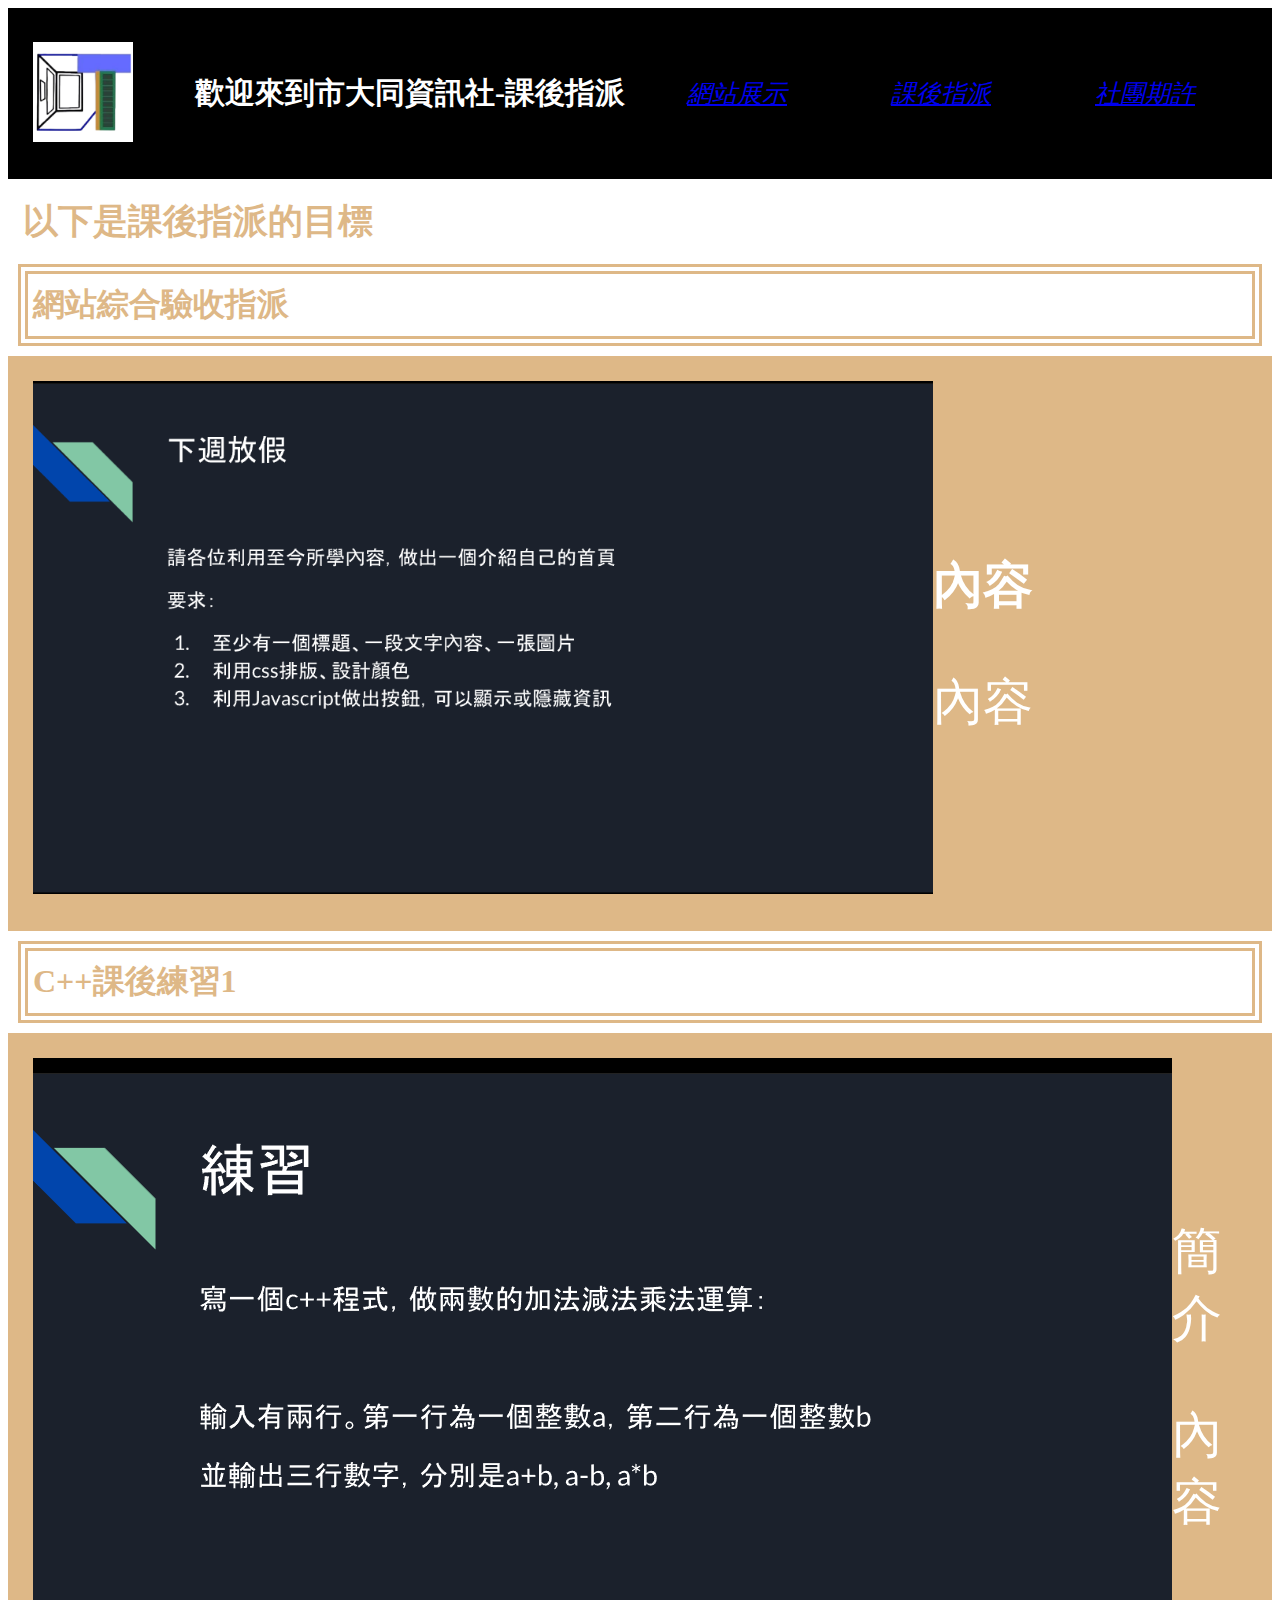
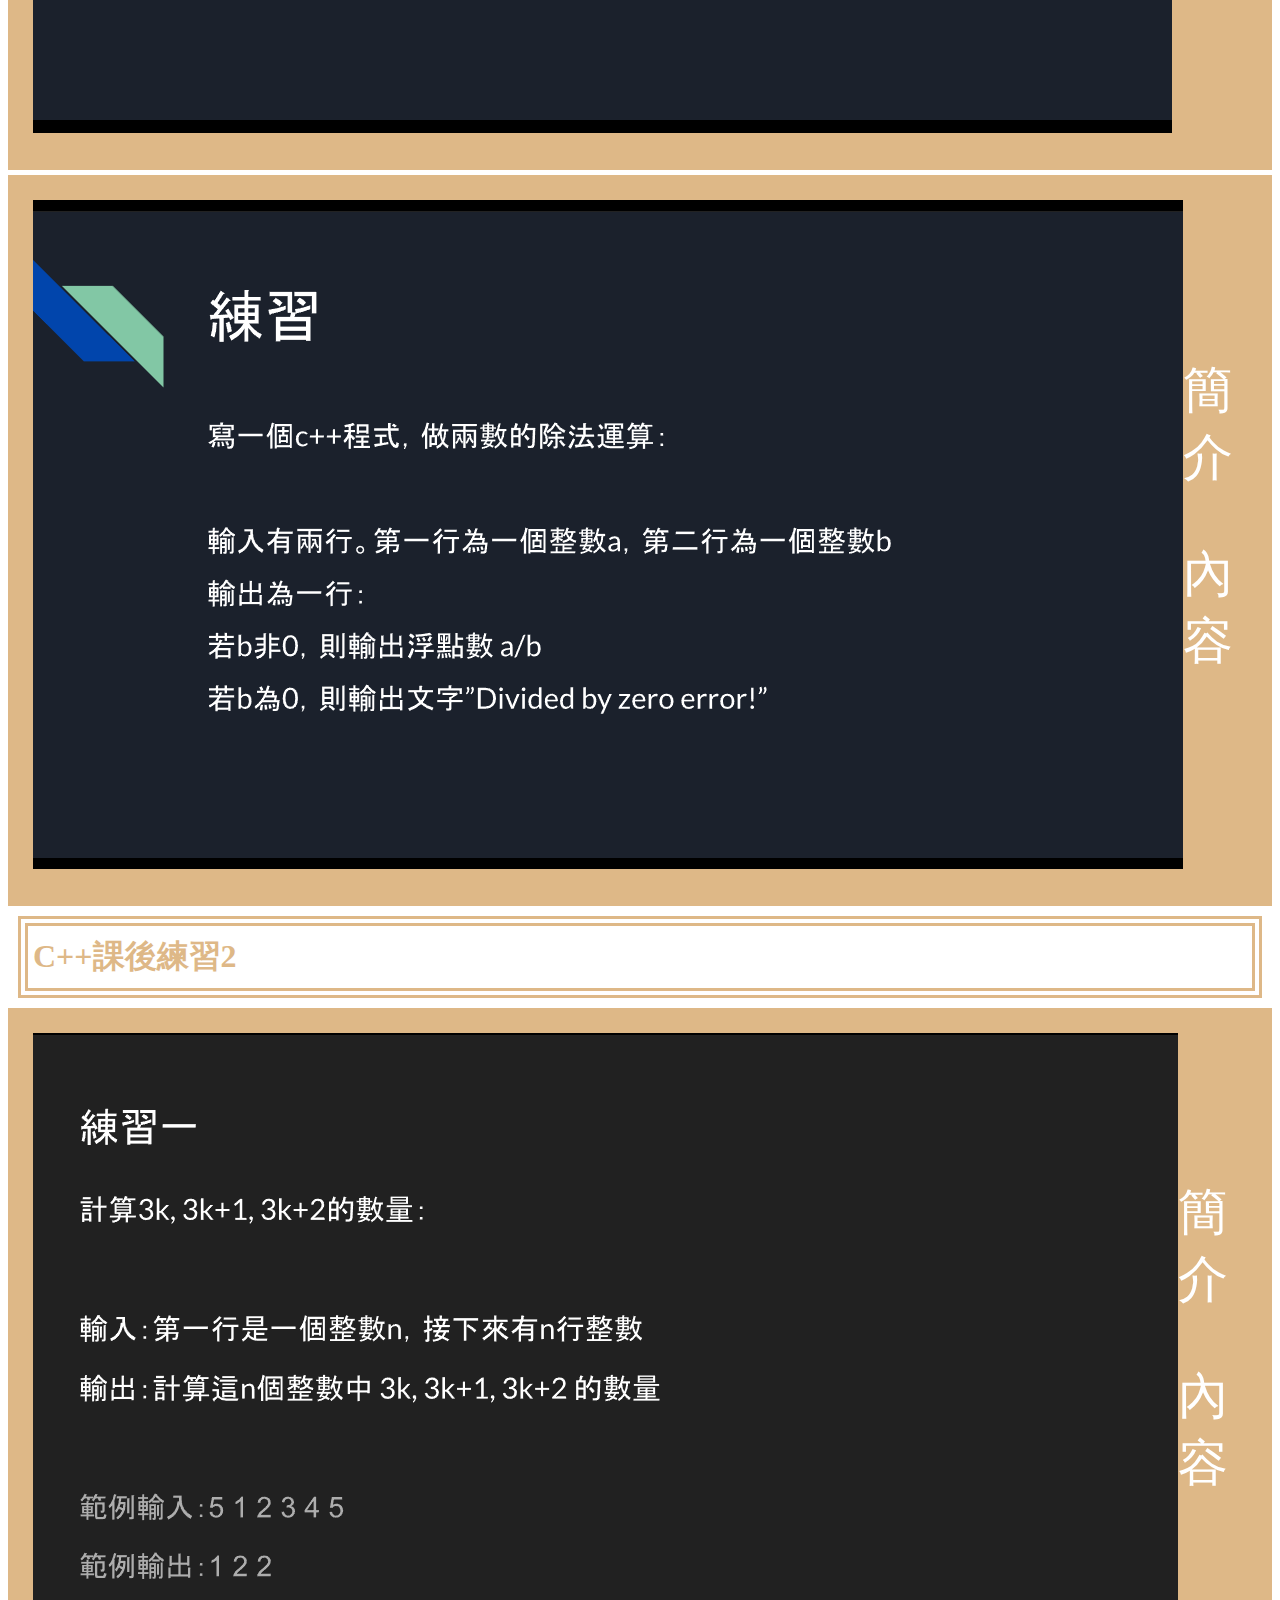
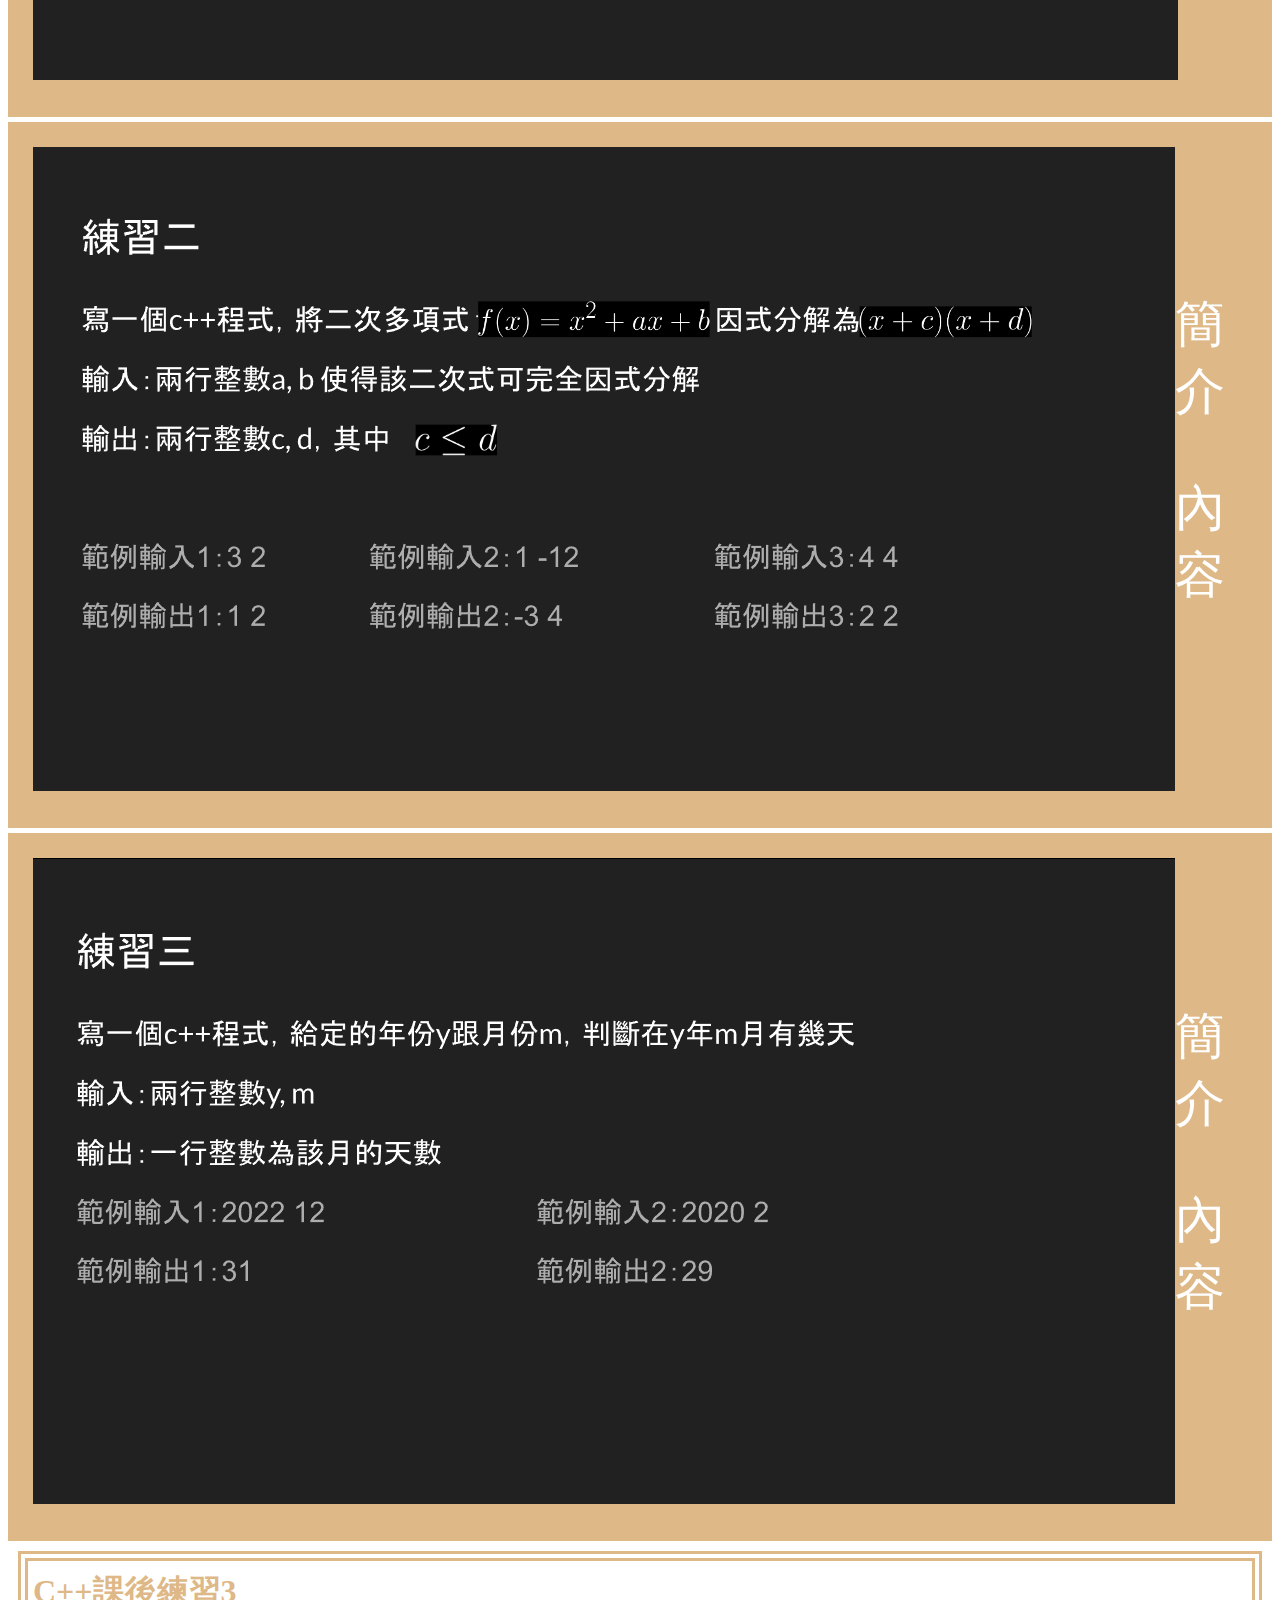
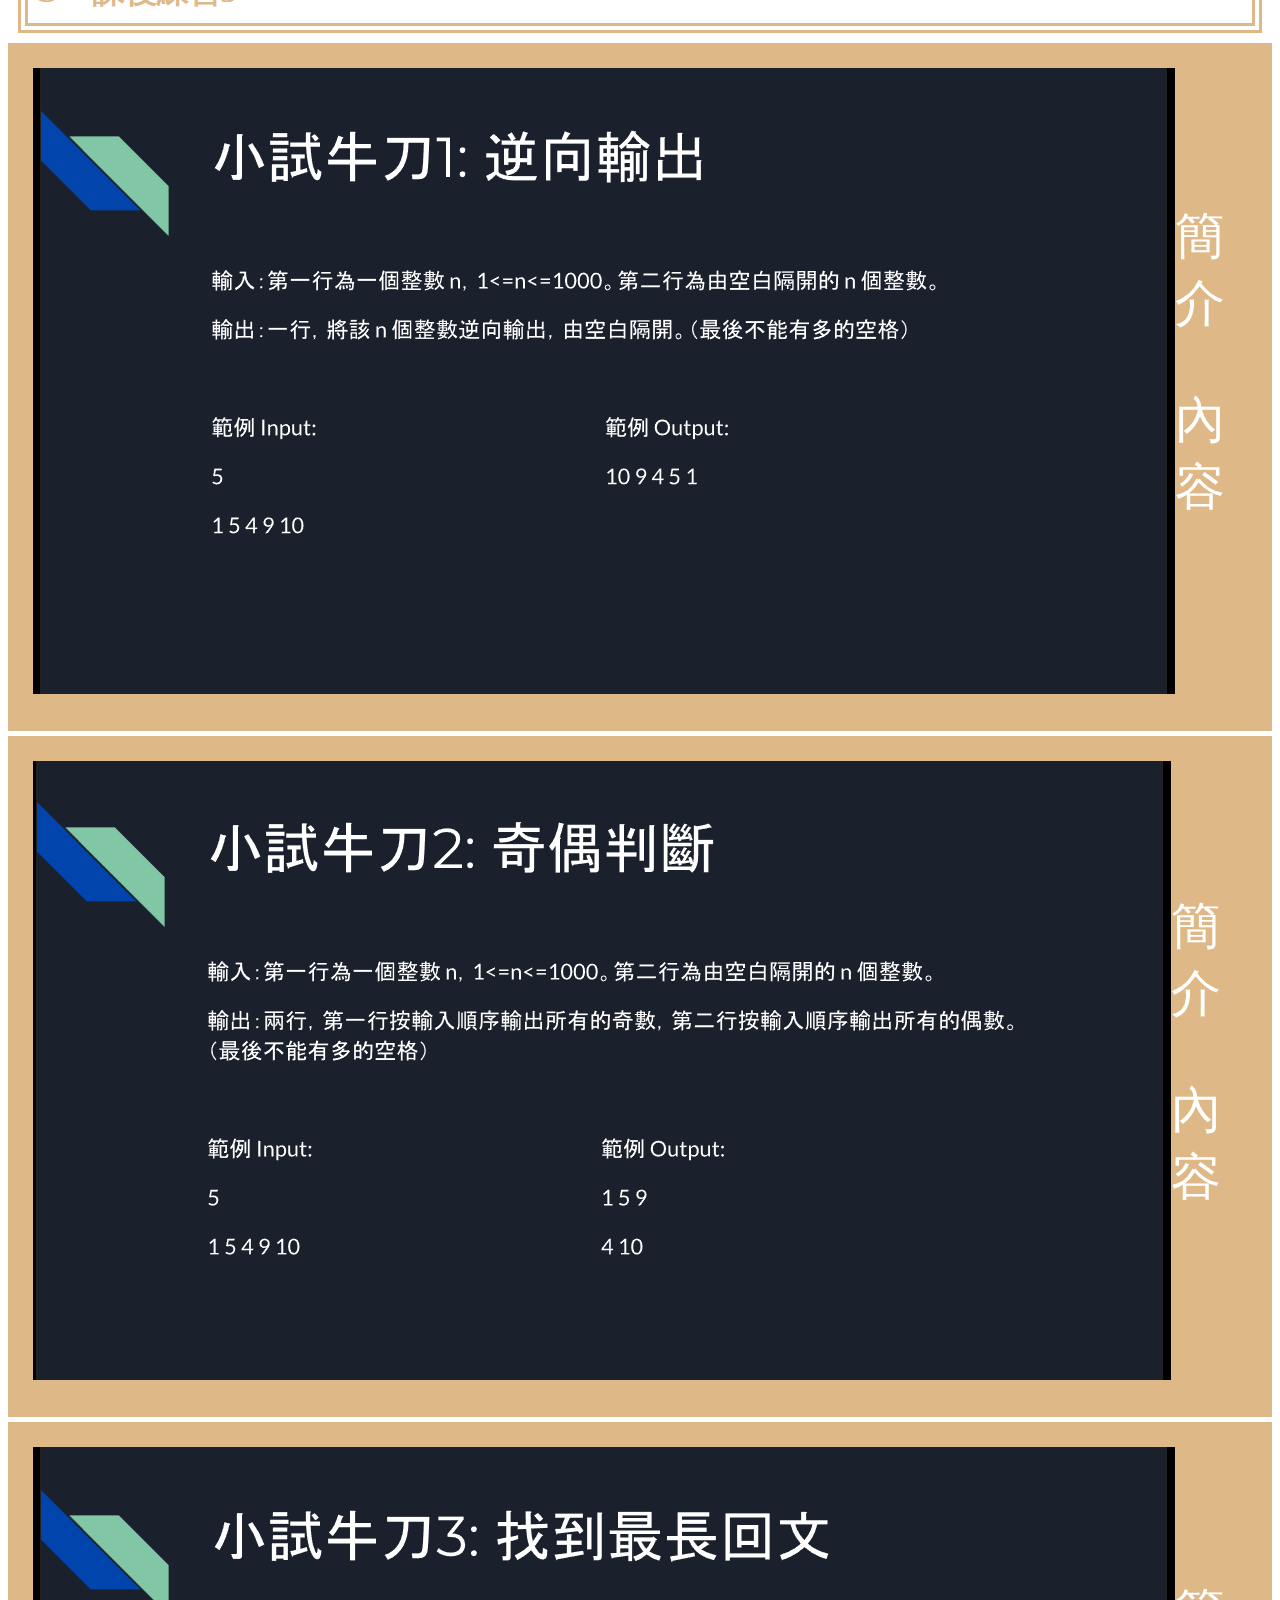
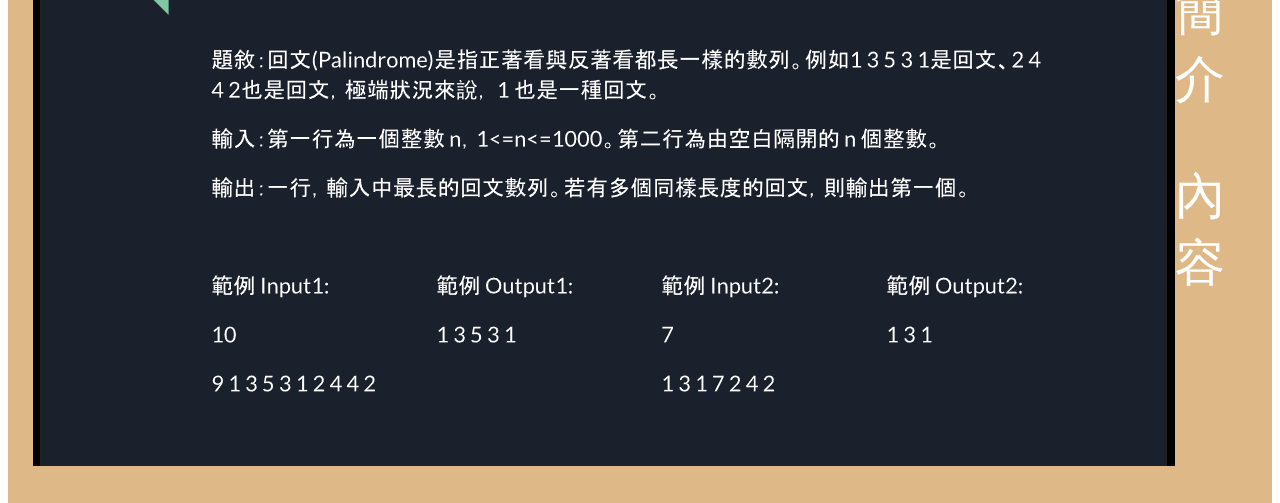
==== commit 77a47585: "去掉hello world" ====
--- a/index2.html
+++ b/index2.html
@@ -5,7 +5,6 @@
     <link rel="stylesheet" type="text/css" href="style.css" />
   </head>
   <body>
-   <div class="container">
       <div class="title">
         <div class="p3">
           <img src="i1.ico" width="100px" />
@@ -15,14 +14,12 @@
         <div class="ti2"><i><a href="index2.html">課後指派</a></i></div>
         <div class="ti3"><i><a href="index3.html">社團期許</a></i></div>
       </div>
-    </div>
-    <h1 id="space">welcome</h1>
     <h1 id="haha2">以下是課後指派的目標</h1>
     <h1 id="haha">網站綜合驗收指派</h1>
     <div class="container">
       <div class="title1">
         <div class="p1">
-         <img src="課後指派1.png" width=auto>
+         <img src="課後指派1.png" width="900px" hight=auto> 
         </div>
         <div class="ti4"><b><p>內容</p></b>
           <p>內容</p>
@@ -32,7 +29,7 @@
     <div class="container">
       <div class="title1">
         <div class="p1">
-         <img src="課後練習1.png" width=auto>
+         <img src="課後練習1.png" width=auto hight=auto>
         </div>
         <div class="ti4">簡介
           <p>內容</p>
--- a/style.css
+++ b/style.css
@@ -1,5 +1,5 @@
 body {
-  background-color: hwb(175 25% 17% / 0);
+  background-color: white;
 }
 ul {
   list-style-type: url("123.png");
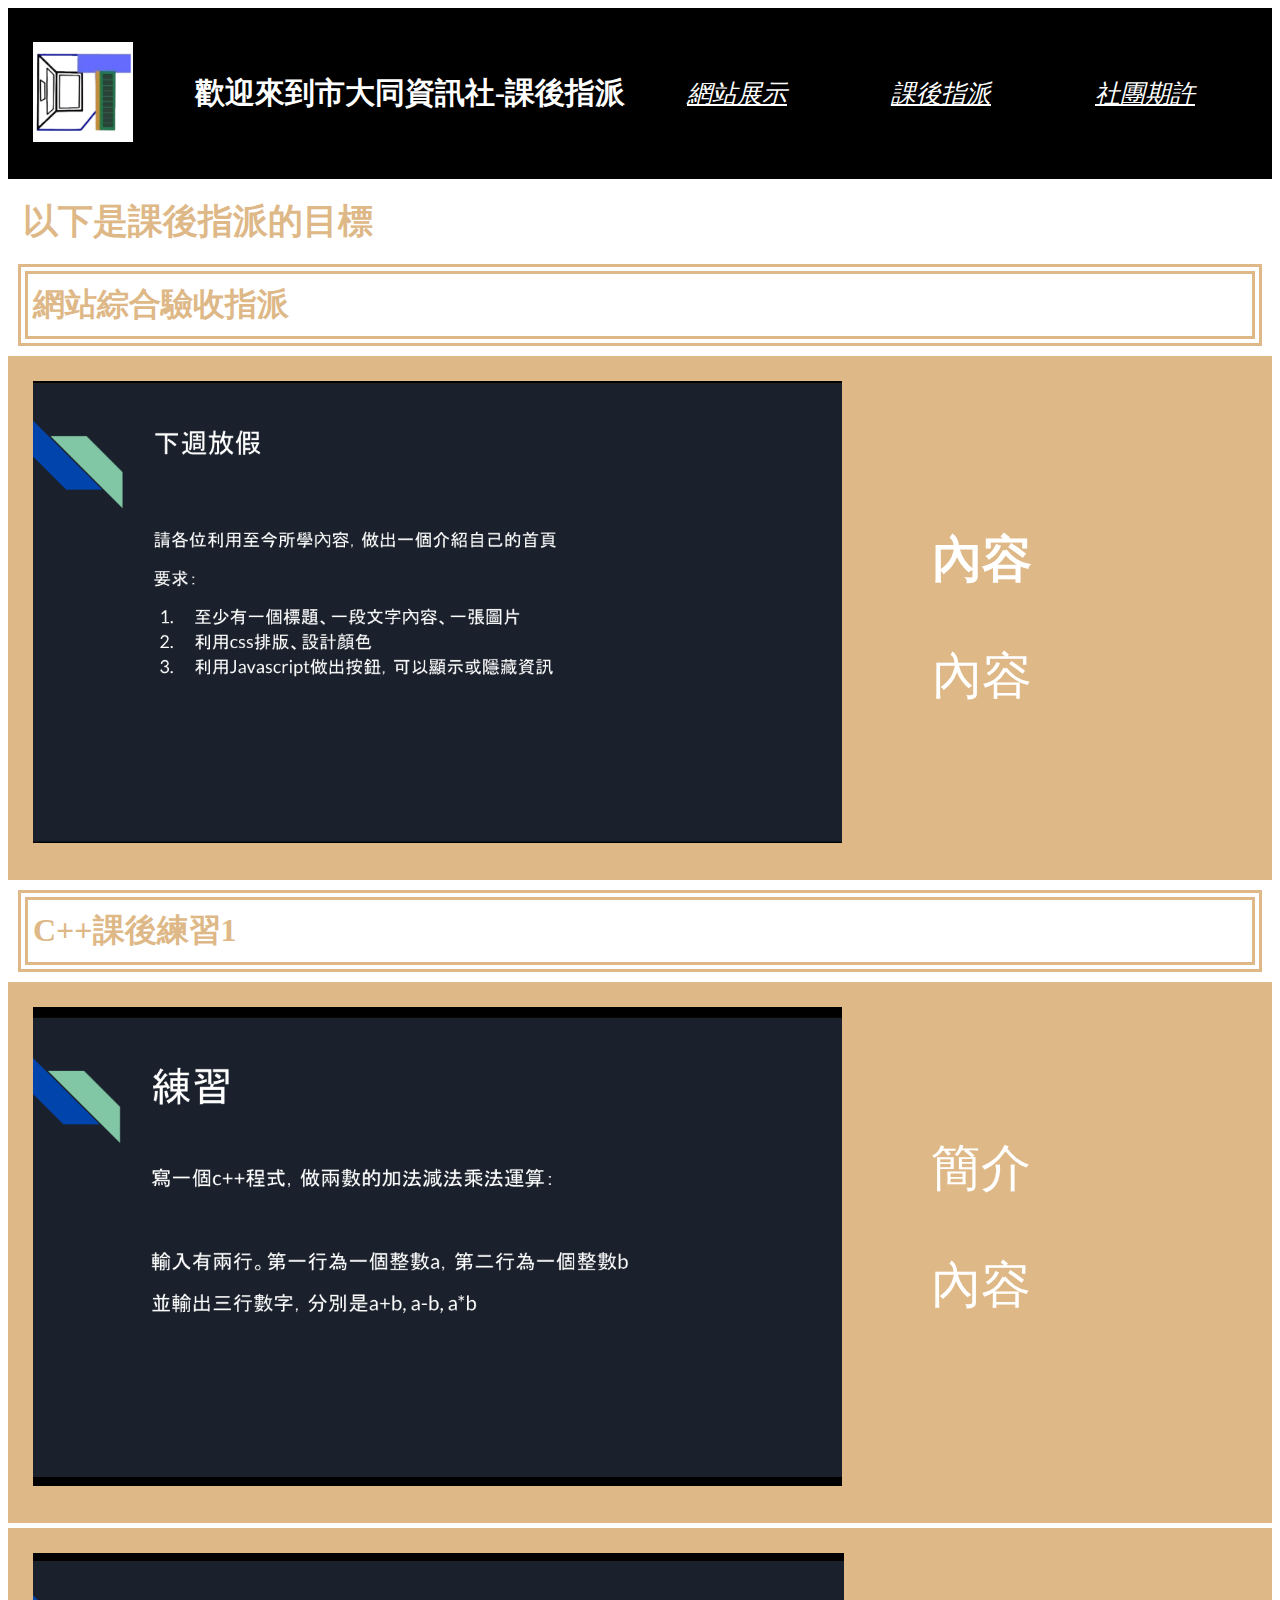
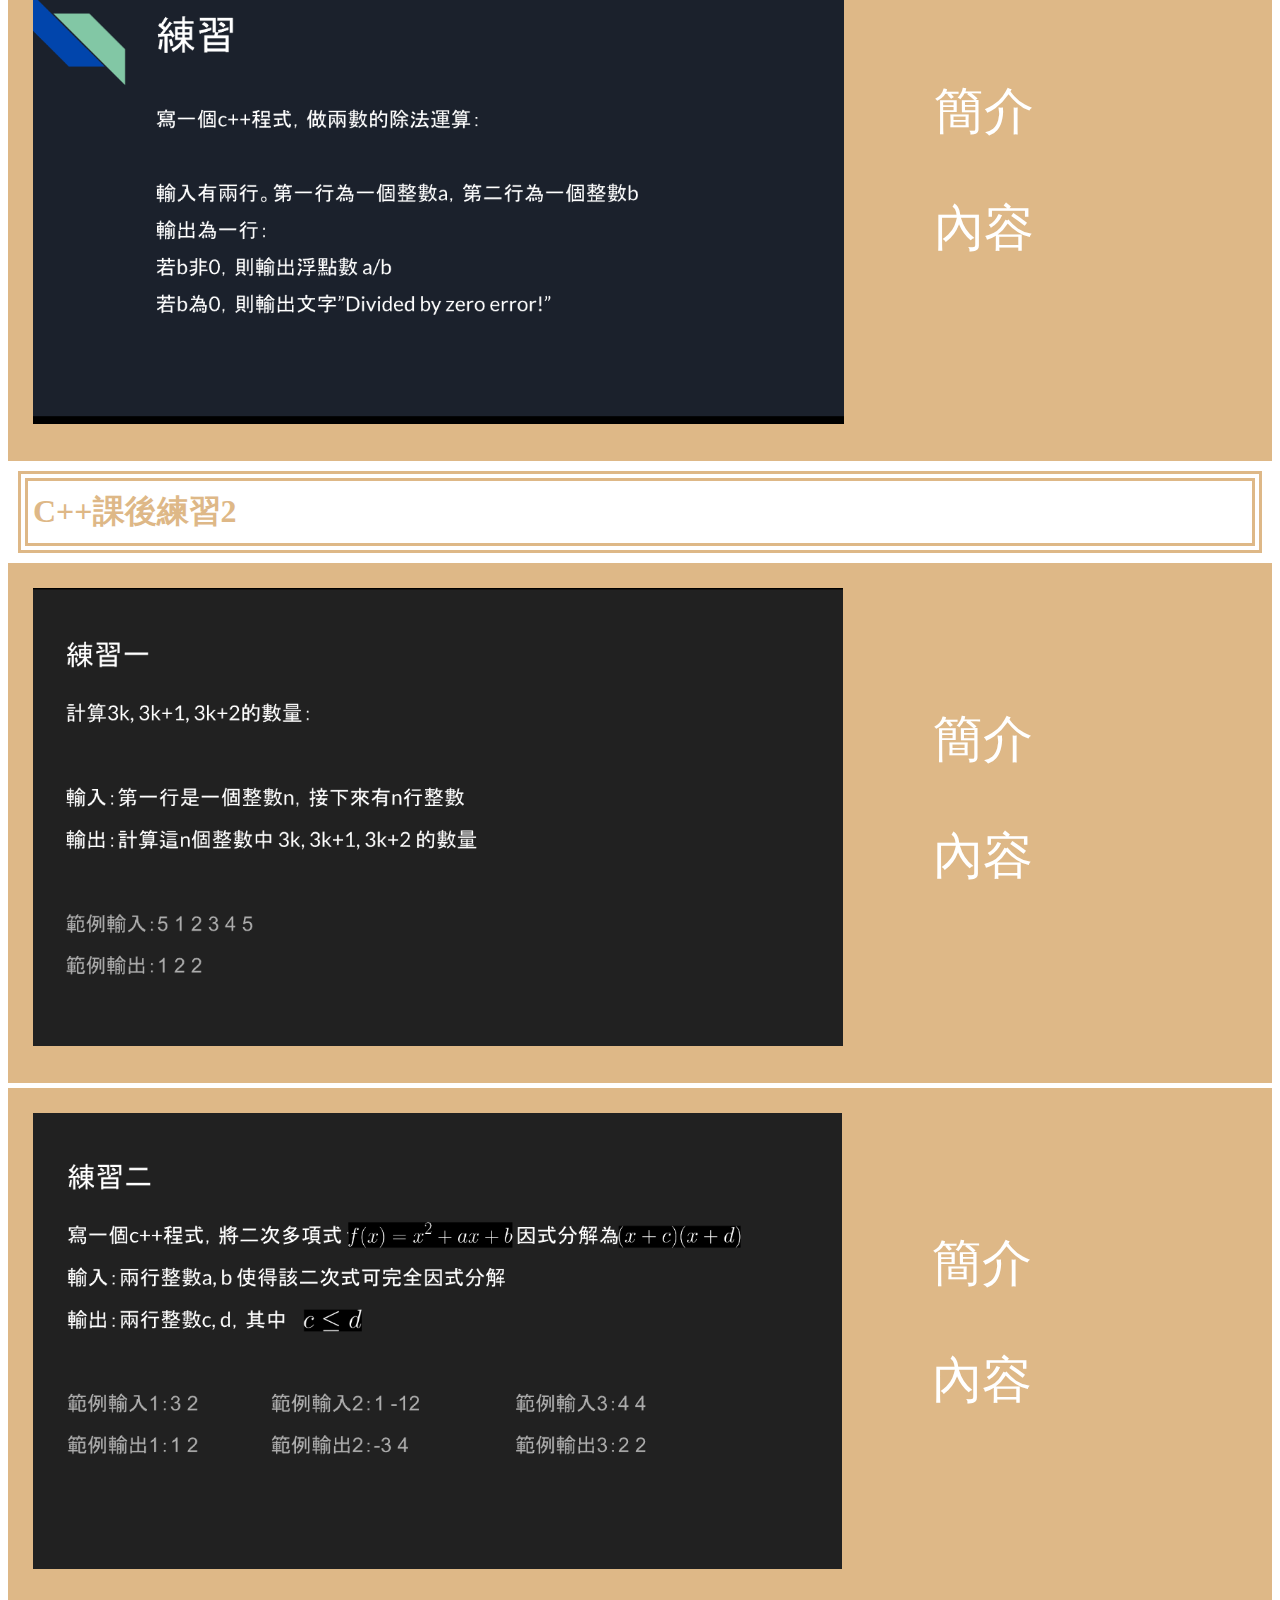
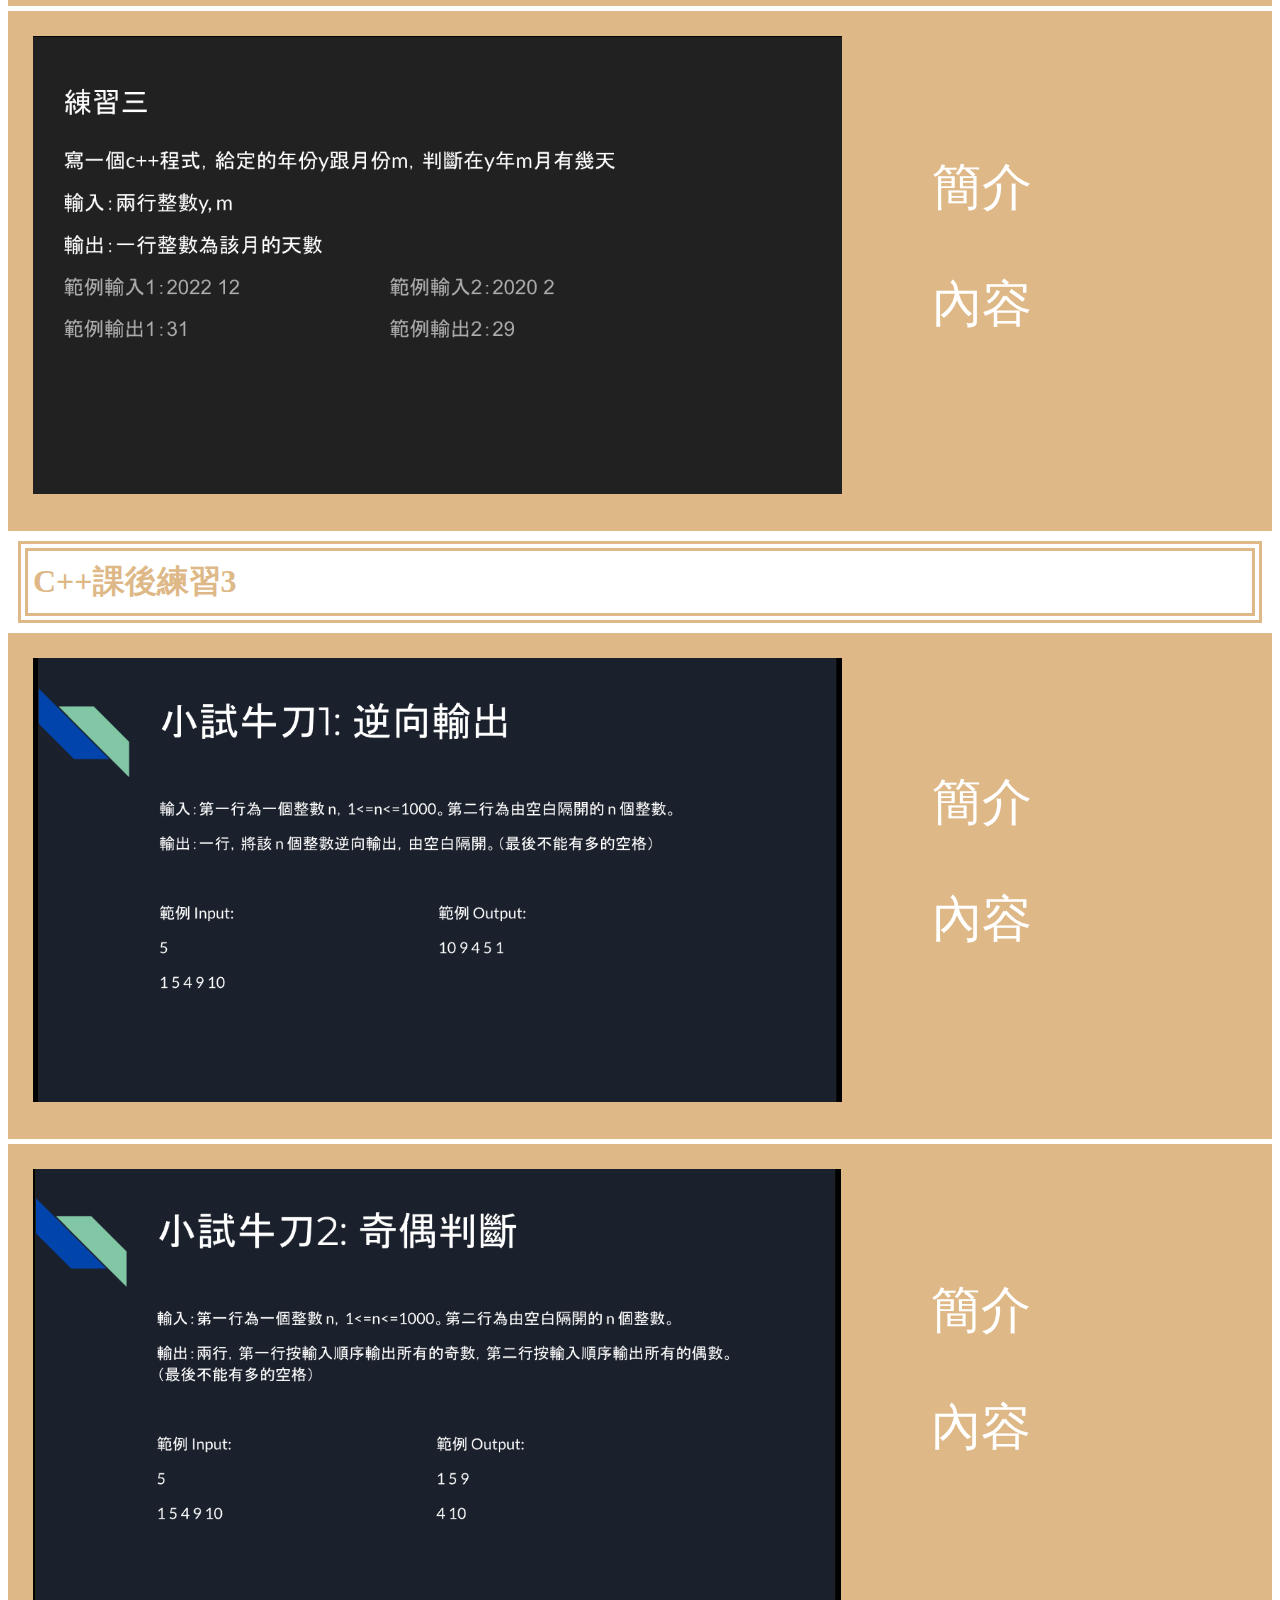
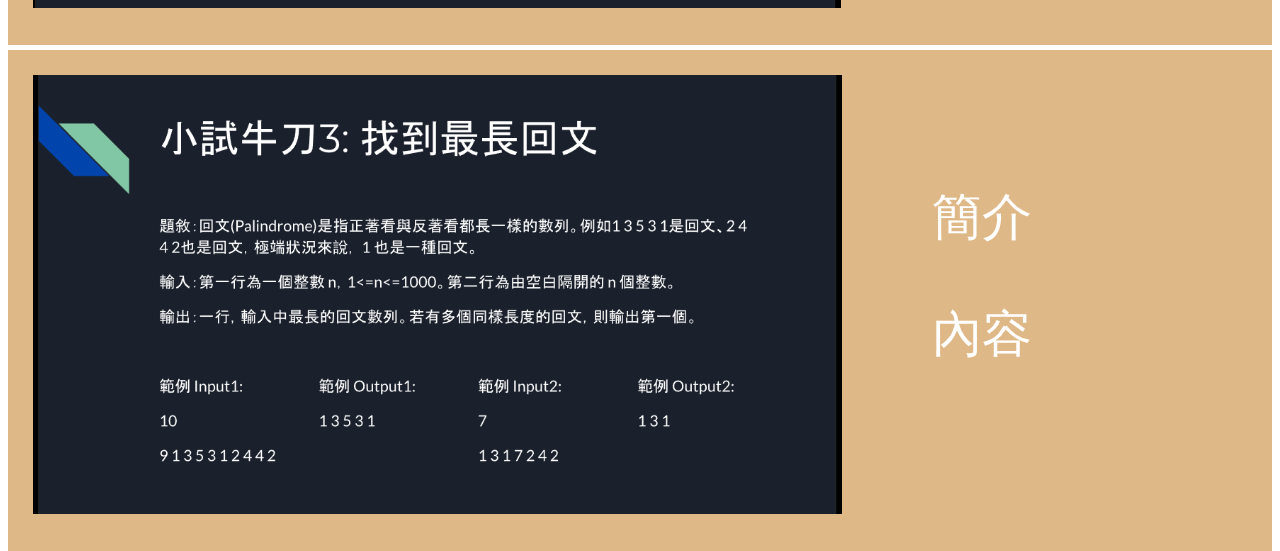
==== commit 4dee938a: "整題level up" ====
--- a/index2.html
+++ b/index2.html
@@ -10,16 +10,16 @@
           <img src="i1.ico" width="100px" />
         </div>
           <div class="p2"><p><b>歡迎來到市大同資訊社-課後指派</b></p></div>
-        <div class="ti1"><i><a href="index.html">網站展示</a></i></div>
-        <div class="ti2"><i><a href="index2.html">課後指派</a></i></div>
-        <div class="ti3"><i><a href="index3.html">社團期許</a></i></div>
+        <div class="ti1"><i><a href="index.html" style="color:white">網站展示</a></i></div>
+        <div class="ti2"><i><a href="index2.html" style="color:white">課後指派</a></i></div>
+        <div class="ti3"><i><a href="index3.html" style="color:white">社團期許</a></i></div>
       </div>
     <h1 id="haha2">以下是課後指派的目標</h1>
     <h1 id="haha">網站綜合驗收指派</h1>
     <div class="container">
       <div class="title1">
-        <div class="p1">
-         <img src="課後指派1.png" width="900px" hight=auto> 
+        <div class="ex">
+         <img src="課後指派1.png" width=90%> 
         </div>
         <div class="ti4"><b><p>內容</p></b>
           <p>內容</p>
@@ -28,8 +28,8 @@
       <h1 id="haha">C++課後練習1</h1>
     <div class="container">
       <div class="title1">
-        <div class="p1">
-         <img src="課後練習1.png" width=auto hight=auto>
+        <div class="ex">
+         <img src="課後練習1.png" width=90% >
         </div>
         <div class="ti4">簡介
           <p>內容</p>
@@ -41,8 +41,8 @@
     </div>
     <div class="container">
       <div class="title1">
-        <div class="p1">
-        <img src="課後練習2.png" width=auto>
+        <div class="ex">
+        <img src="課後練習2.png" width=90%>
         </div>
         <div class="ti4">簡介
           <p>內容</p>
@@ -51,8 +51,8 @@
       <h1 id="haha">C++課後練習2</h1>
     <div class="container">
       <div class="title1">
-        <div class="p1">
-         <img src="課後練習3.png" width=auto>
+        <div class="ex">
+         <img src="課後練習3.png" width=90%>
         </div>
         <div class="ti4">簡介
           <p>內容</p>
@@ -64,8 +64,8 @@
     </div>
     <div class="container">
       <div class="title1">
-        <div class="p1">
-        <img src="課後練習4.png" width=auto>
+        <div class="ex">
+        <img src="課後練習4.png" width=90%>
         </div>
         <div class="ti4">簡介
           <p>內容</p>
@@ -76,8 +76,8 @@
        </div>
       <div class="container">
         <div class="title1">
-          <div class="p1">
-          <img src="課後練習5.png" width=auto>
+          <div class="ex">
+          <img src="課後練習5.png" width=90%>
           </div>
           <div class="ti4">簡介
             <p>內容</p>
@@ -86,8 +86,8 @@
         <h1 id="haha">C++課後練習3</h1>
     <div class="container">
       <div class="title1">
-          <div class="p1">
-          <img src="課後練習6.png" width=auto>
+          <div class="ex">
+          <img src="課後練習6.png" width=90%>
          </div>
         <div class="ti4">簡介
           <p>內容</p>
@@ -99,8 +99,8 @@
     </div>
     <div class="container">
       <div class="title1">
-        <div class="p1">
-        <img src="課後練習7.png" width=auto>
+        <div class="ex">
+        <img src="課後練習7.png" width=90%>
         </div>
         <div class="ti4">簡介
           <p>內容</p>
@@ -111,8 +111,8 @@
        </div>
       <div class="container">
         <div class="title1">
-          <div class="p1">
-          <img src="課後練習8.png" width=auto>
+          <div class="ex">
+          <img src="課後練習8.png" width=90%>
           </div>
           <div class="ti4">簡介
             <p>內容</p>
--- a/style.css
+++ b/style.css
@@ -151,6 +151,7 @@
   font-size: 50px;
   margin-left: auto;
   margin-right:auto ;
+  flex-grow:1;
 }
 .ti5 {
   width: 400px;
@@ -163,12 +164,14 @@
   font-size: 50px;
   margin-left: auto;
   margin-right:auto ;
+  flex-grow:1;
 }
 .p1 {
   margin-left: auto;
   font-size: 50px;
   color:white;
   margin-right:auto ;
+  flex-grow: 1;
 }
 .p2{
   margin-left:auto;
@@ -209,4 +212,18 @@
   font-size: 50px;
   color:white;
   margin-right:auto ;
+}
+.ex{
+  margin-left: auto;
+  font-size: 50px;
+  color:white;
+  margin-right:auto ;
+  flex-grow: 1;
+}
+.text{
+  margin-left: auto;
+  font-size: 50px;
+  color:white;
+  margin-right:auto ;
+  flex-grow: 2;
 }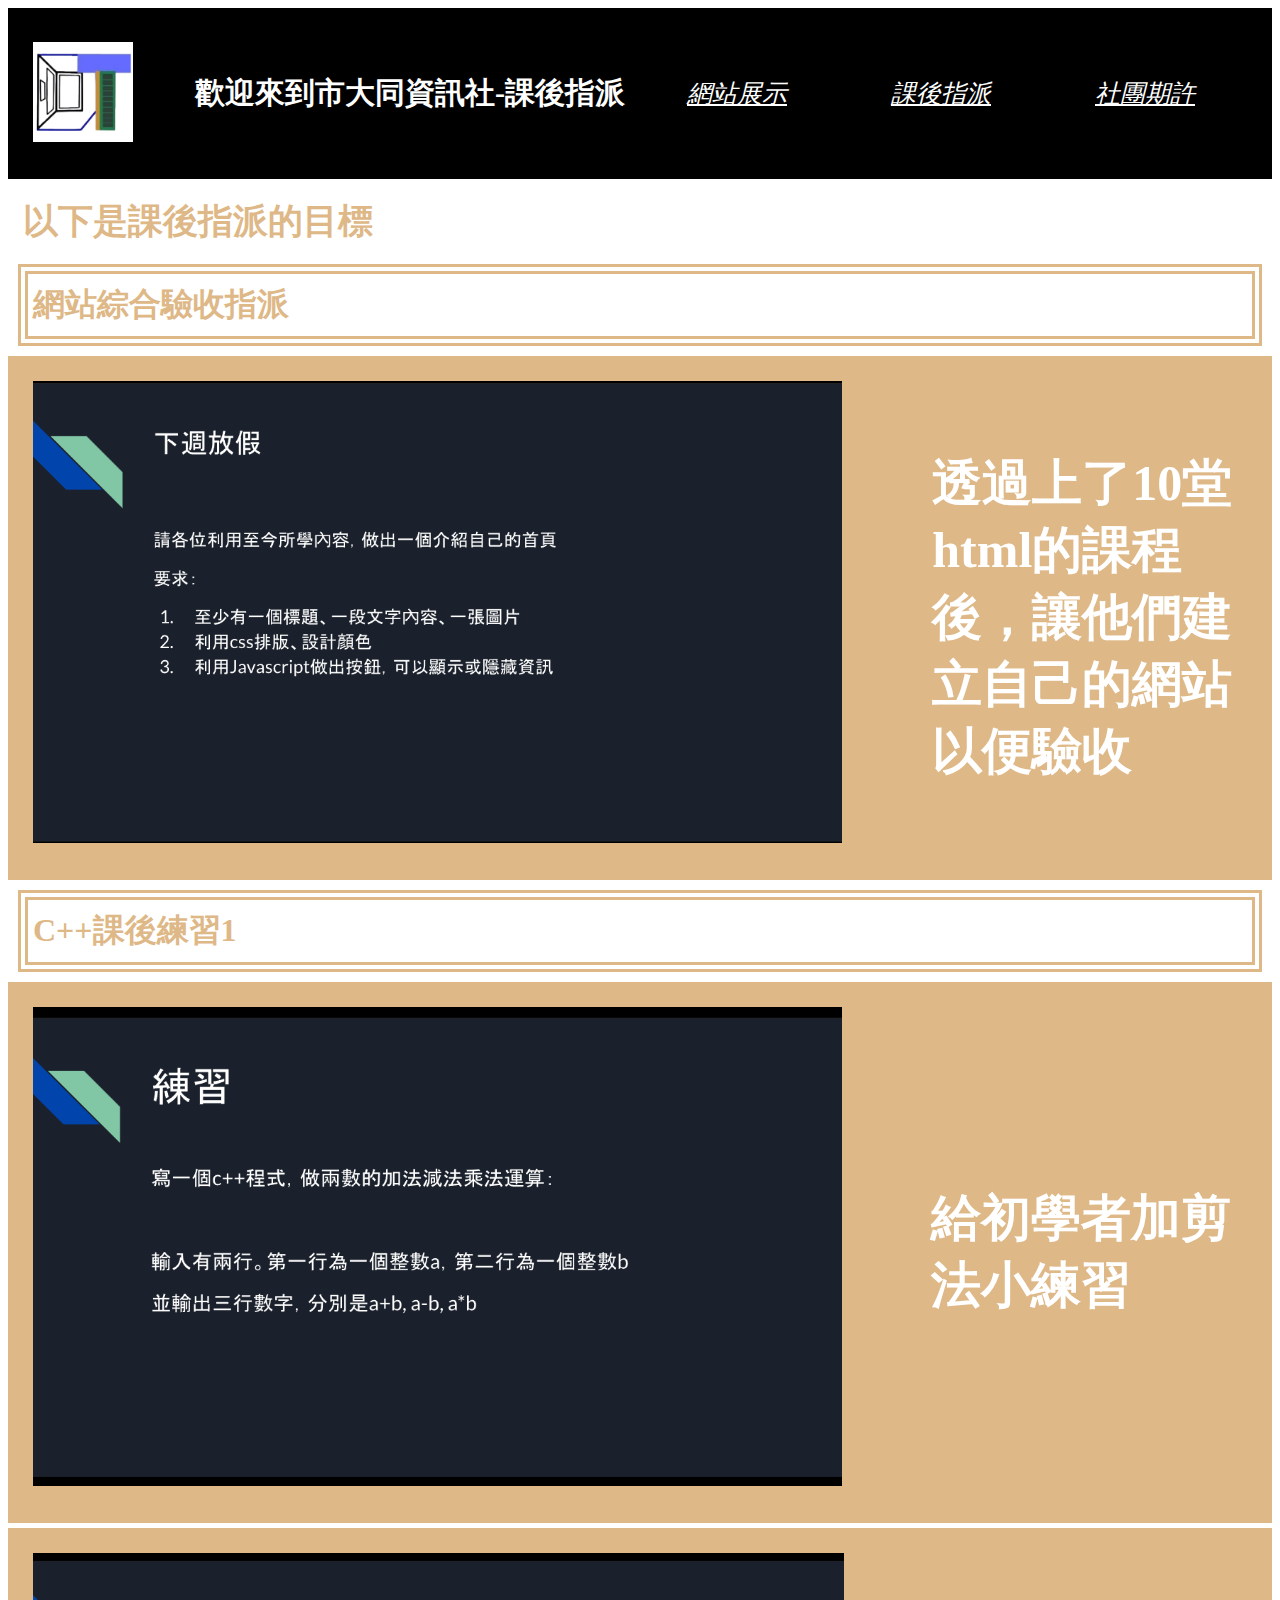
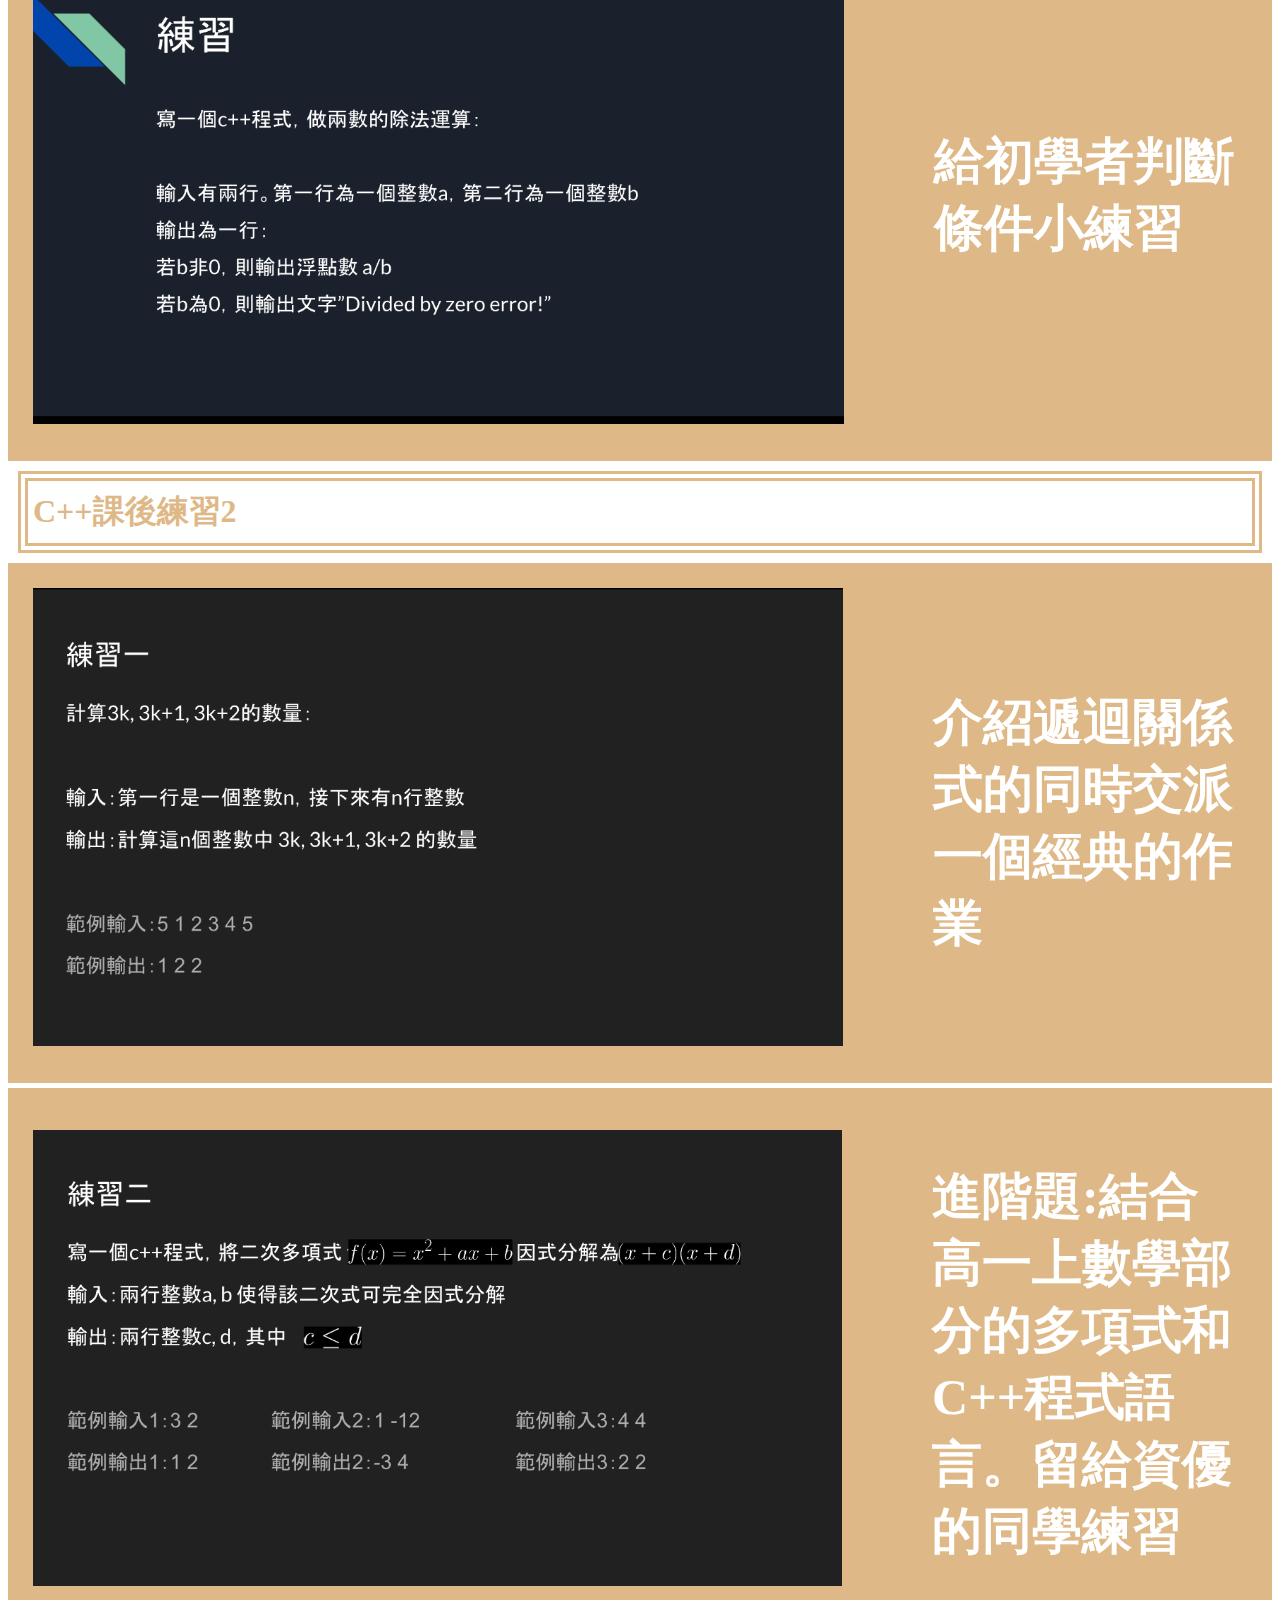
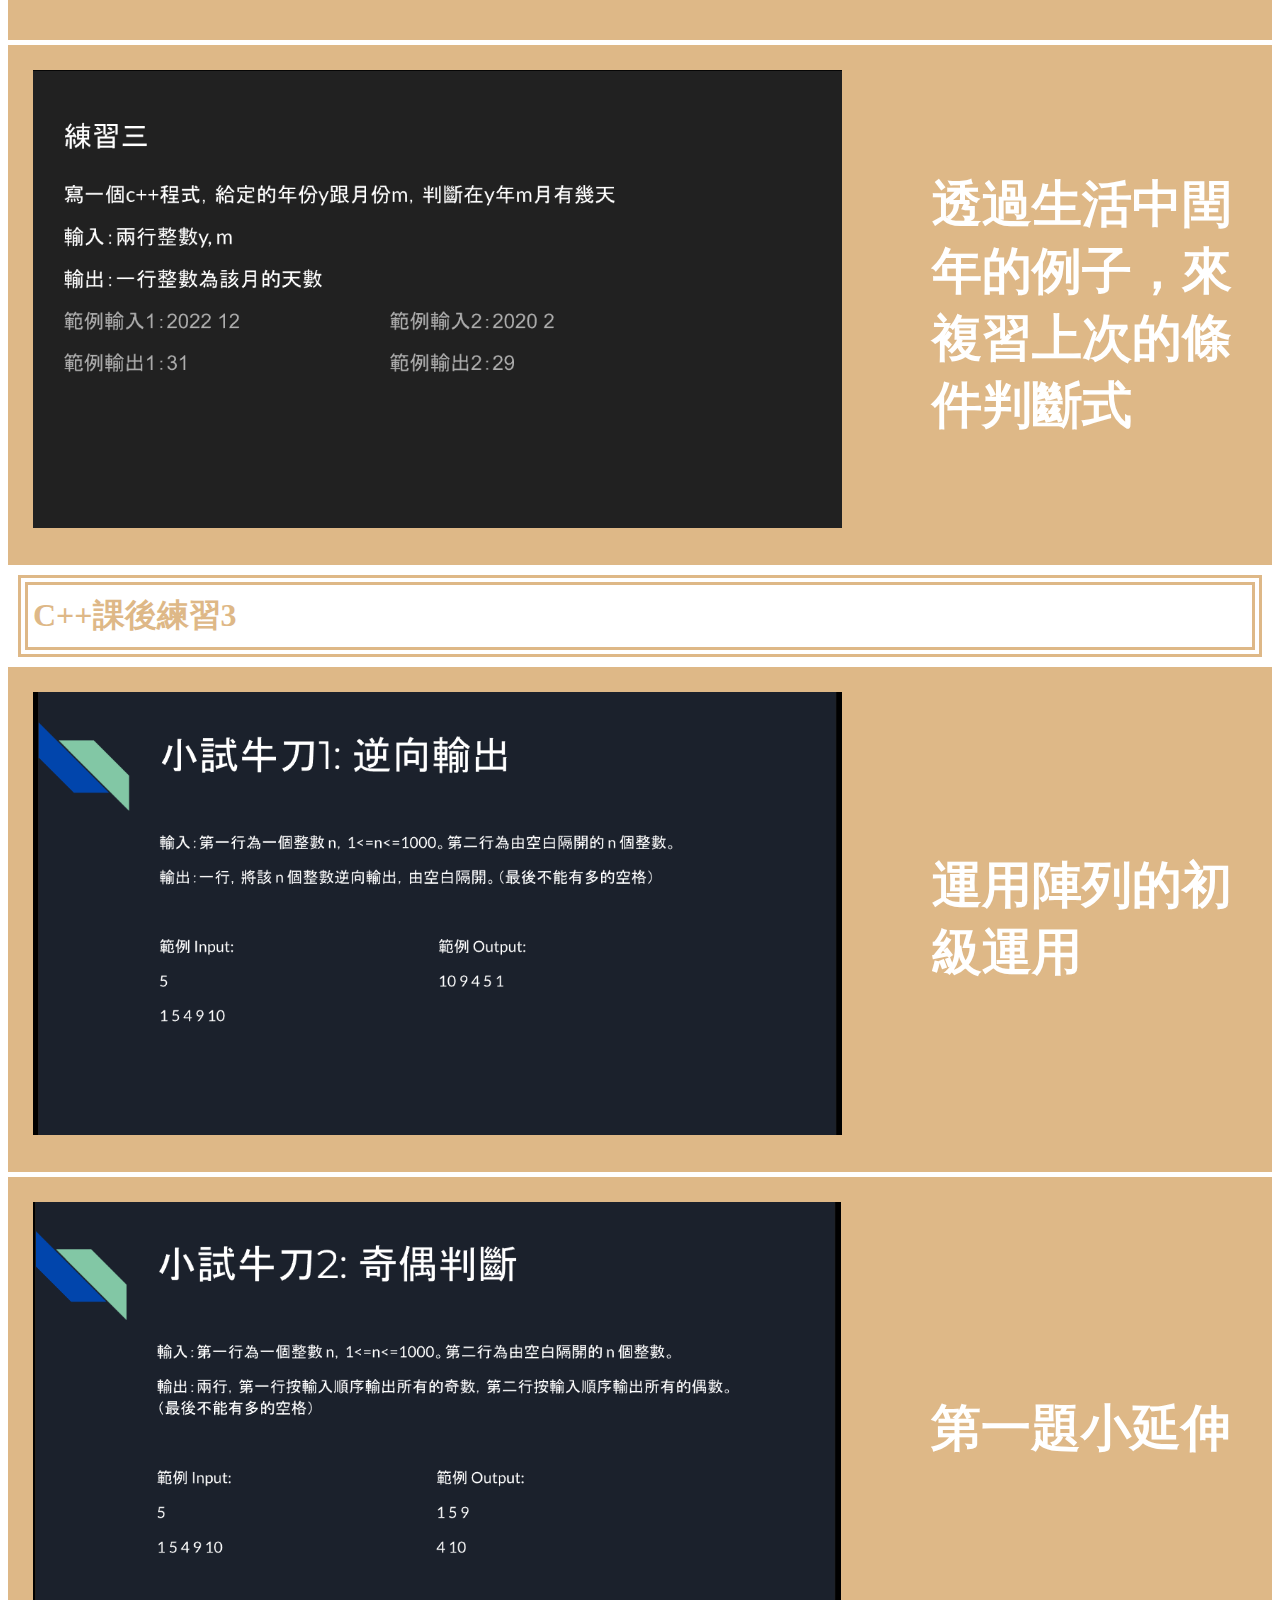
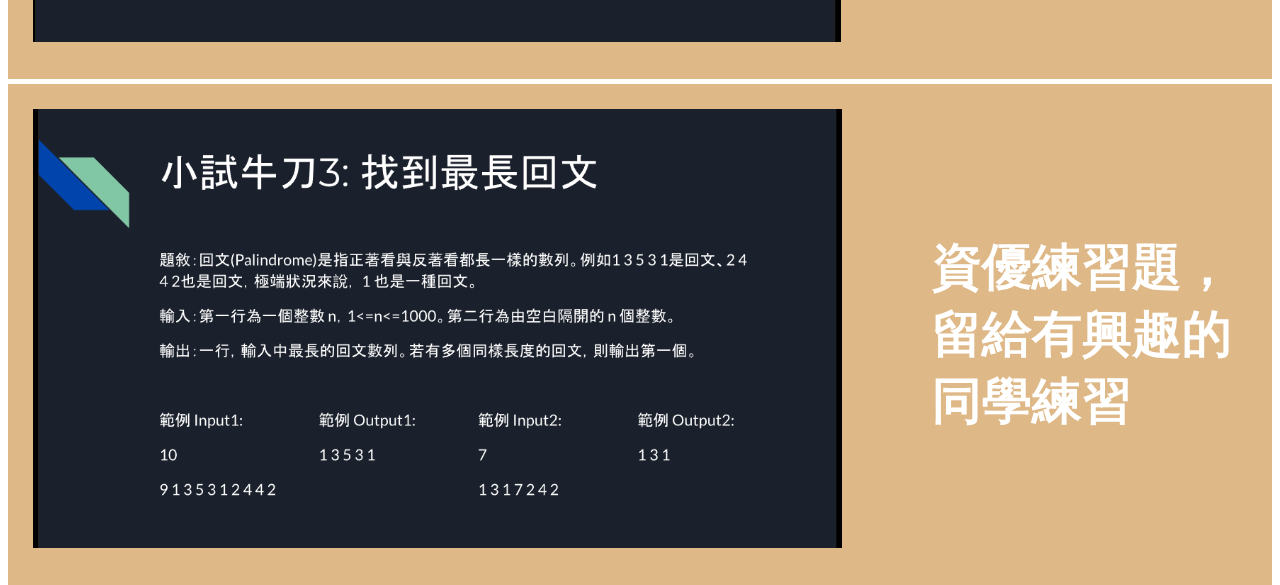
==== commit aa4d39ca: "幾乎完成" ====
--- a/index2.html
+++ b/index2.html
@@ -21,8 +21,7 @@
         <div class="ex">
          <img src="課後指派1.png" width=90%> 
         </div>
-        <div class="ti4"><b><p>內容</p></b>
-          <p>內容</p>
+        <div class="ti4"><b><p>透過上了10堂html的課程後，讓他們建立自己的網站以便驗收</p></b>
         </div>
       </div>
       <h1 id="haha">C++課後練習1</h1>
@@ -31,8 +30,8 @@
         <div class="ex">
          <img src="課後練習1.png" width=90% >
         </div>
-        <div class="ti4">簡介
-          <p>內容</p>
+        <div class="ti4">
+          <b><p>給初學者加剪法小練習</p></b>
         </div>
       </div>
      <!----<h1 id="haha">C++課後練習2</h1> -->
@@ -44,8 +43,8 @@
         <div class="ex">
         <img src="課後練習2.png" width=90%>
         </div>
-        <div class="ti4">簡介
-          <p>內容</p>
+        <div class="ti4">
+          <b><p>給初學者判斷條件小練習</p></b>
         </div>
       </div>
       <h1 id="haha">C++課後練習2</h1>
@@ -54,8 +53,8 @@
         <div class="ex">
          <img src="課後練習3.png" width=90%>
         </div>
-        <div class="ti4">簡介
-          <p>內容</p>
+        <div class="ti4">
+          <b><p>介紹遞迴關係式的同時交派一個經典的作業</p></b>
         </div>
       </div>
      <!----<h1 id="haha">C++課後練習2</h1> -->
@@ -67,8 +66,8 @@
         <div class="ex">
         <img src="課後練習4.png" width=90%>
         </div>
-        <div class="ti4">簡介
-          <p>內容</p>
+        <div class="ti4">
+          <b><p>進階題:結合高一上數學部分的多項式和C++程式語言。留給資優的同學練習</p></b>
         </div>
       </div>
       <div class="line2">
@@ -79,8 +78,8 @@
           <div class="ex">
           <img src="課後練習5.png" width=90%>
           </div>
-          <div class="ti4">簡介
-            <p>內容</p>
+          <div class="ti4">
+            <b><p>透過生活中閏年的例子，來複習上次的條件判斷式</p></b>
           </div>
         </div>
         <h1 id="haha">C++課後練習3</h1>
@@ -89,8 +88,8 @@
           <div class="ex">
           <img src="課後練習6.png" width=90%>
          </div>
-        <div class="ti4">簡介
-          <p>內容</p>
+        <div class="ti4">
+          <b><p>運用陣列的初級運用</p></b>
         </div>
       </div>
      <!----<h1 id="haha">C++課後練習2</h1> -->
@@ -102,8 +101,8 @@
         <div class="ex">
         <img src="課後練習7.png" width=90%>
         </div>
-        <div class="ti4">簡介
-          <p>內容</p>
+        <div class="ti4">
+          <b><p>第一題小延伸</p></b>
         </div>
       </div>
       <div class="line2">
@@ -114,8 +113,8 @@
           <div class="ex">
           <img src="課後練習8.png" width=90%>
           </div>
-          <div class="ti4">簡介
-            <p>內容</p>
+          <div class="ti4">
+            <b><p>資優練習題，留給有興趣的同學練習</p></b>
           </div>
         </div>
   </body>
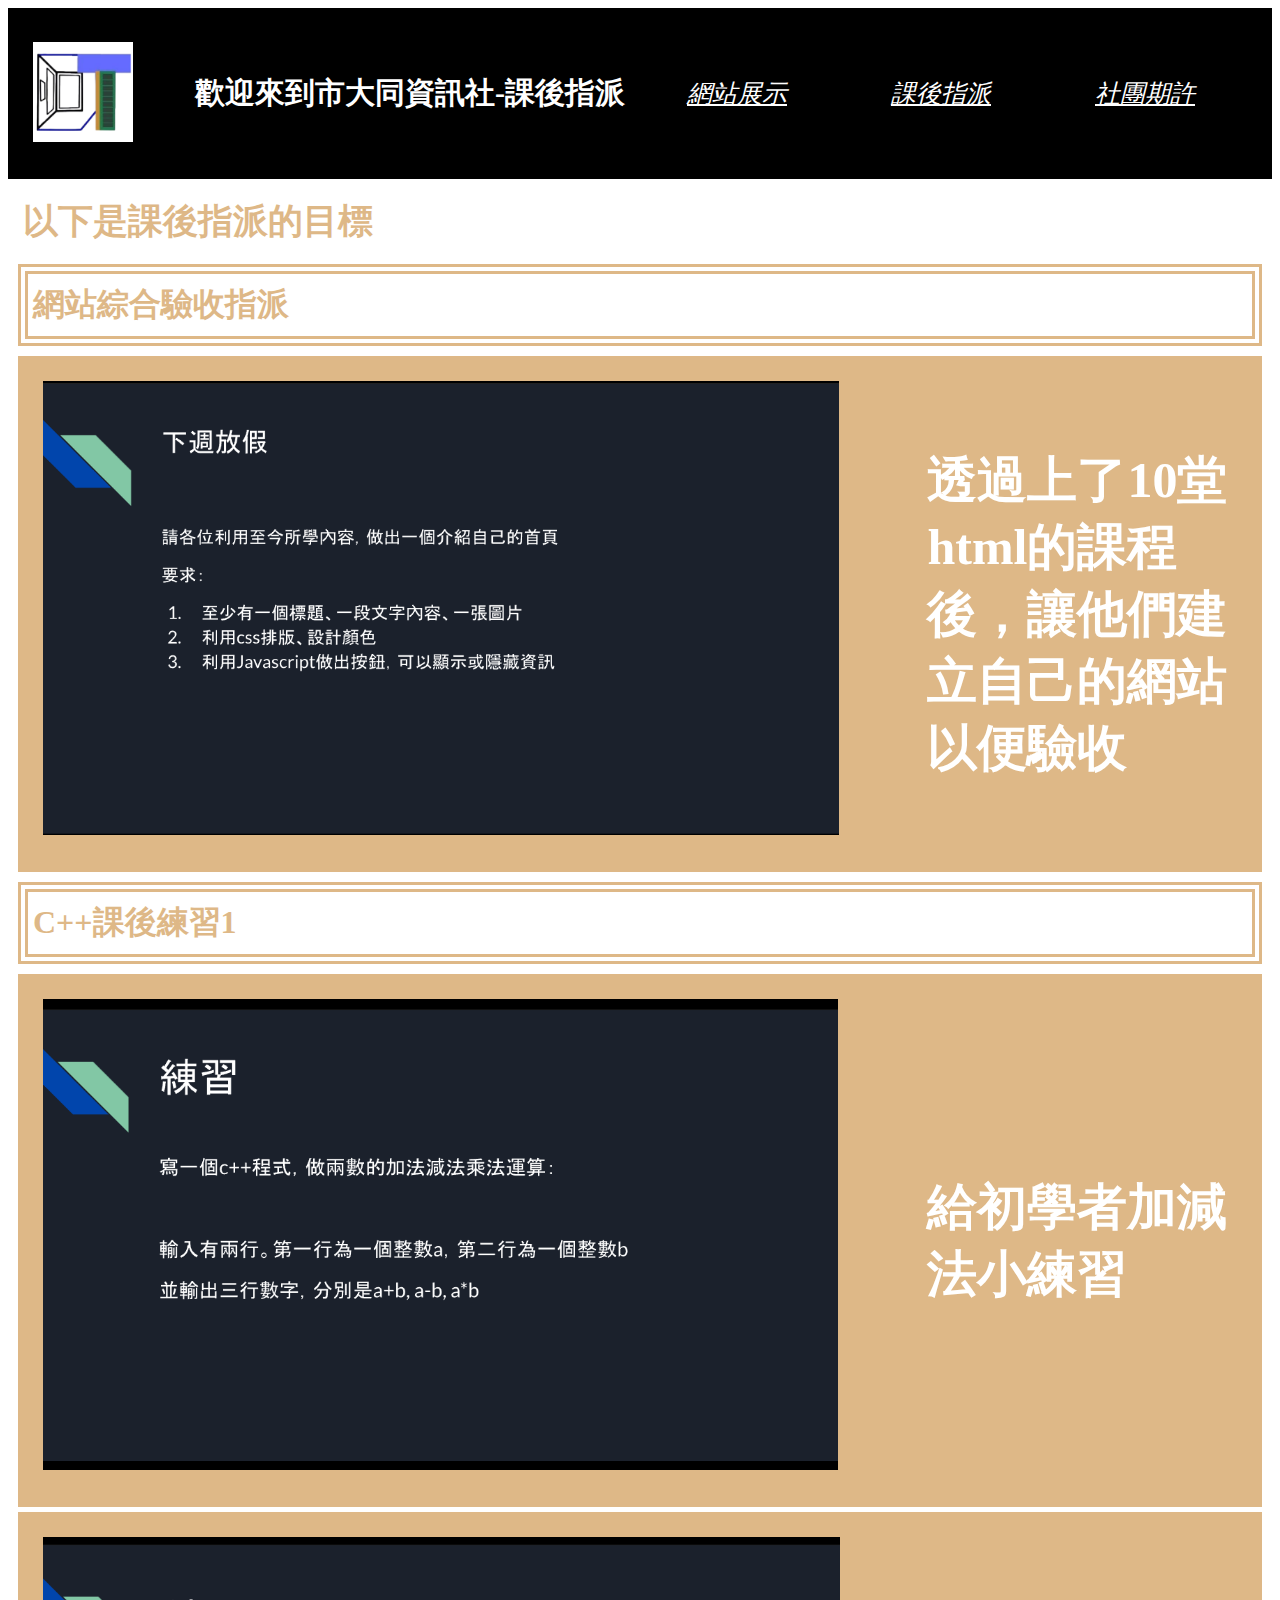
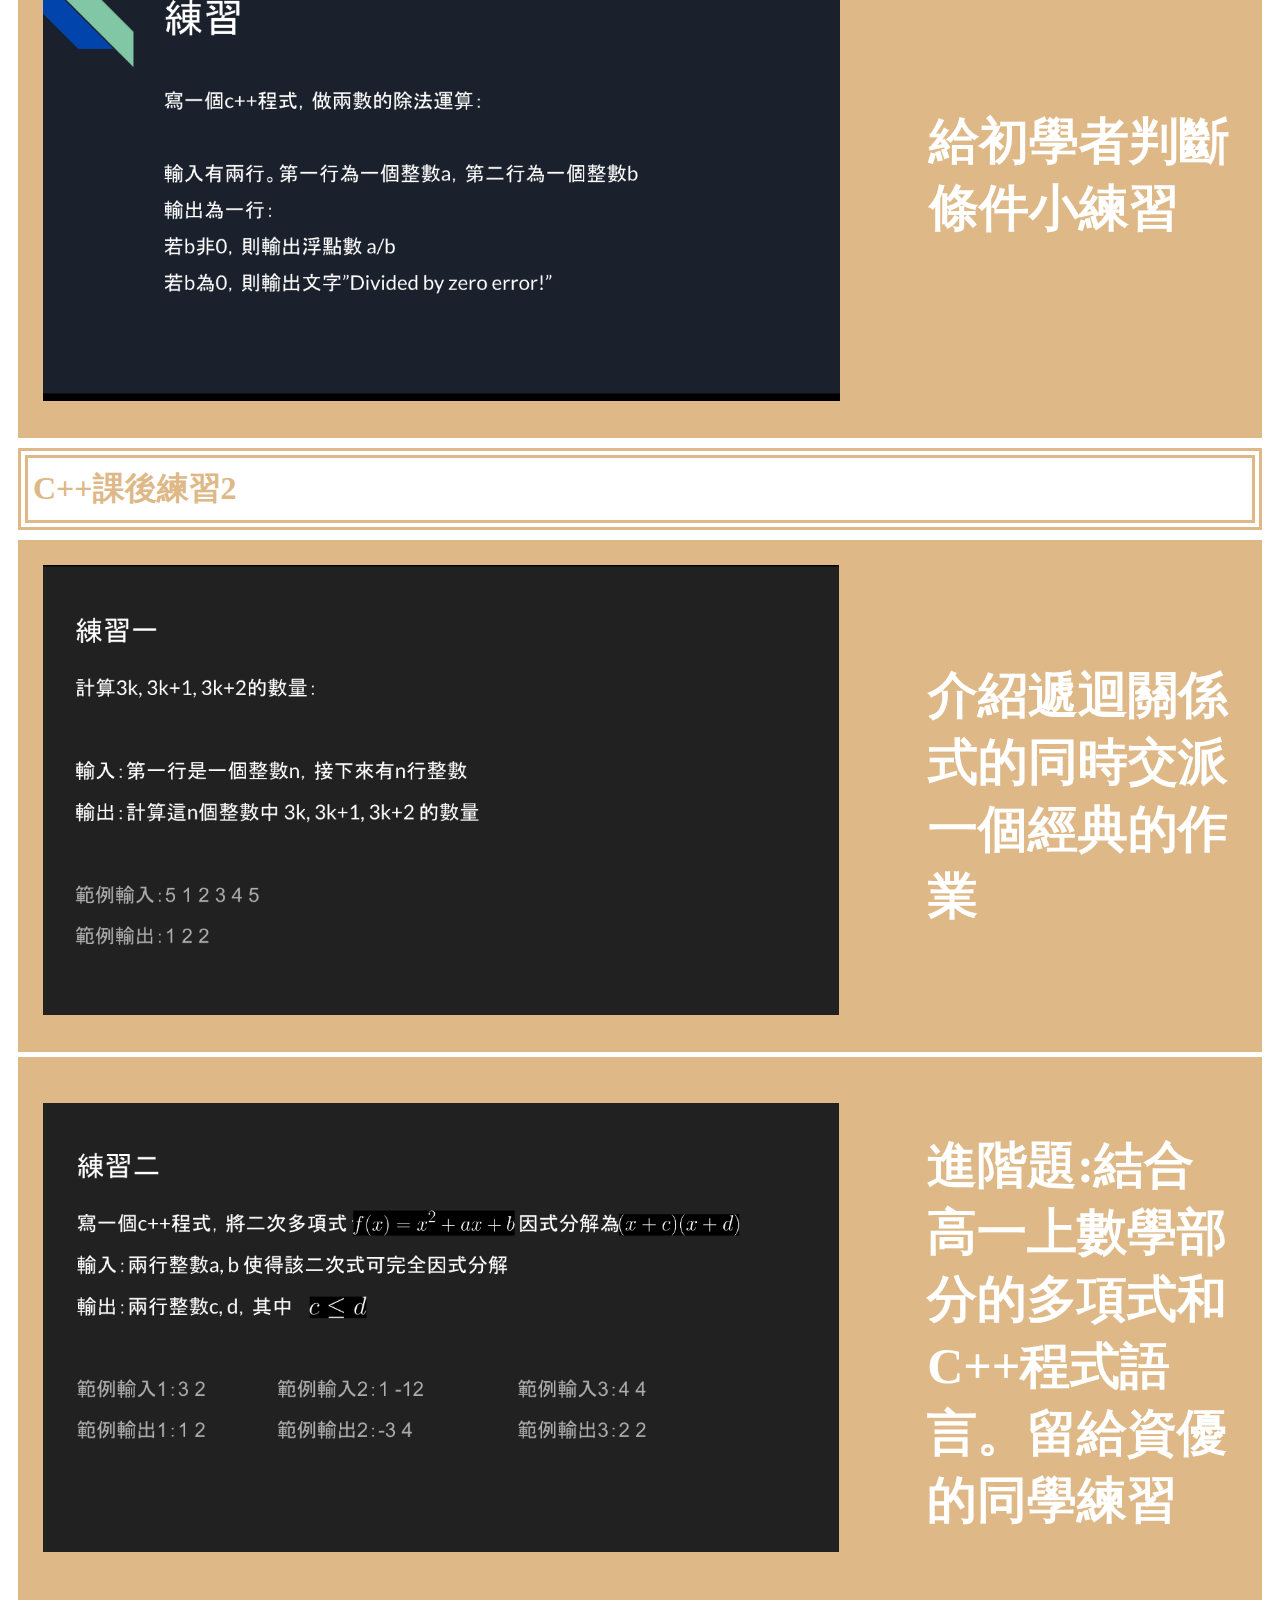
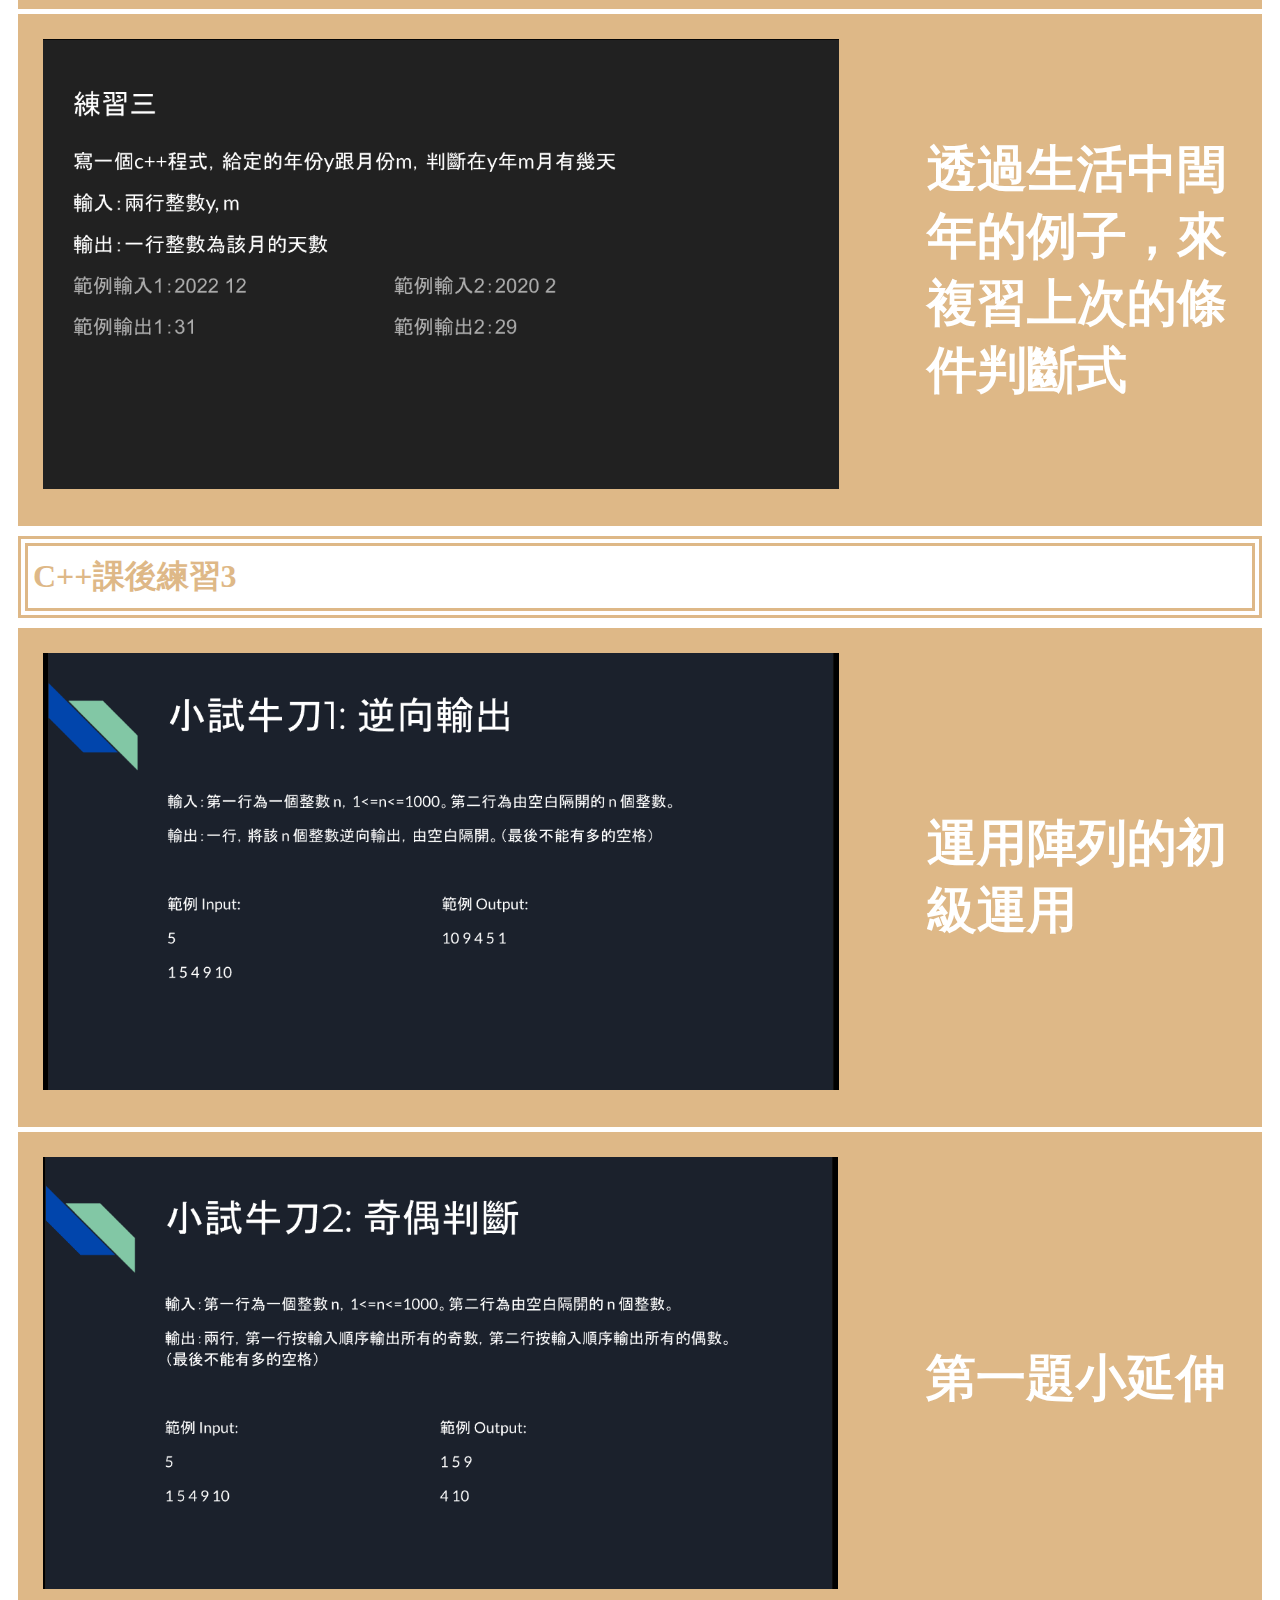
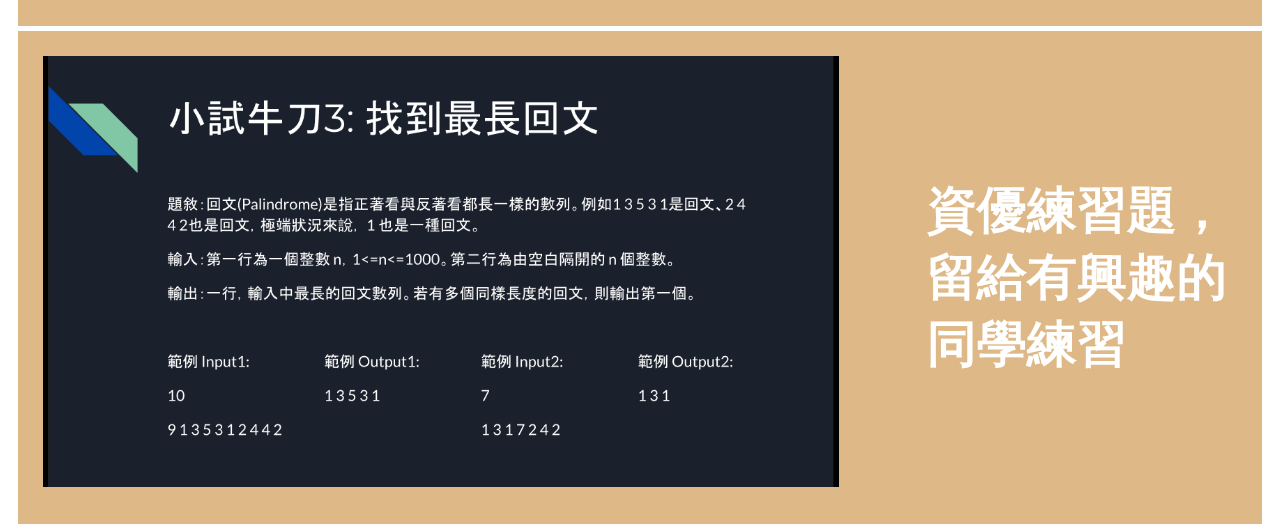
==== commit dd8a9a49: "5/16" ====
--- a/index2.html
+++ b/index2.html
@@ -31,7 +31,7 @@
          <img src="課後練習1.png" width=90% >
         </div>
         <div class="ti4">
-          <b><p>給初學者加剪法小練習</p></b>
+          <b><p>給初學者加減法小練習</p></b>
         </div>
       </div>
      <!----<h1 id="haha">C++課後練習2</h1> -->
--- a/style.css
+++ b/style.css
@@ -122,10 +122,12 @@
   flex-basis:auto;
   background-color: burlywood;
   width: auto;
-  margin: 0 auto;
+  margin: auto;
   padding: 25px;
   justify-content: flex-end;
   align-items: center;
+  margin-right: 10px;
+  margin-left: 10px;
 }
 .ti1 {
   width: auto;
@@ -206,6 +208,7 @@
   color:white;
   margin-right:auto ;
   flex-grow:1;
+  margin-bottom: 10px;
 }
 .member2{
   margin-left: auto;
